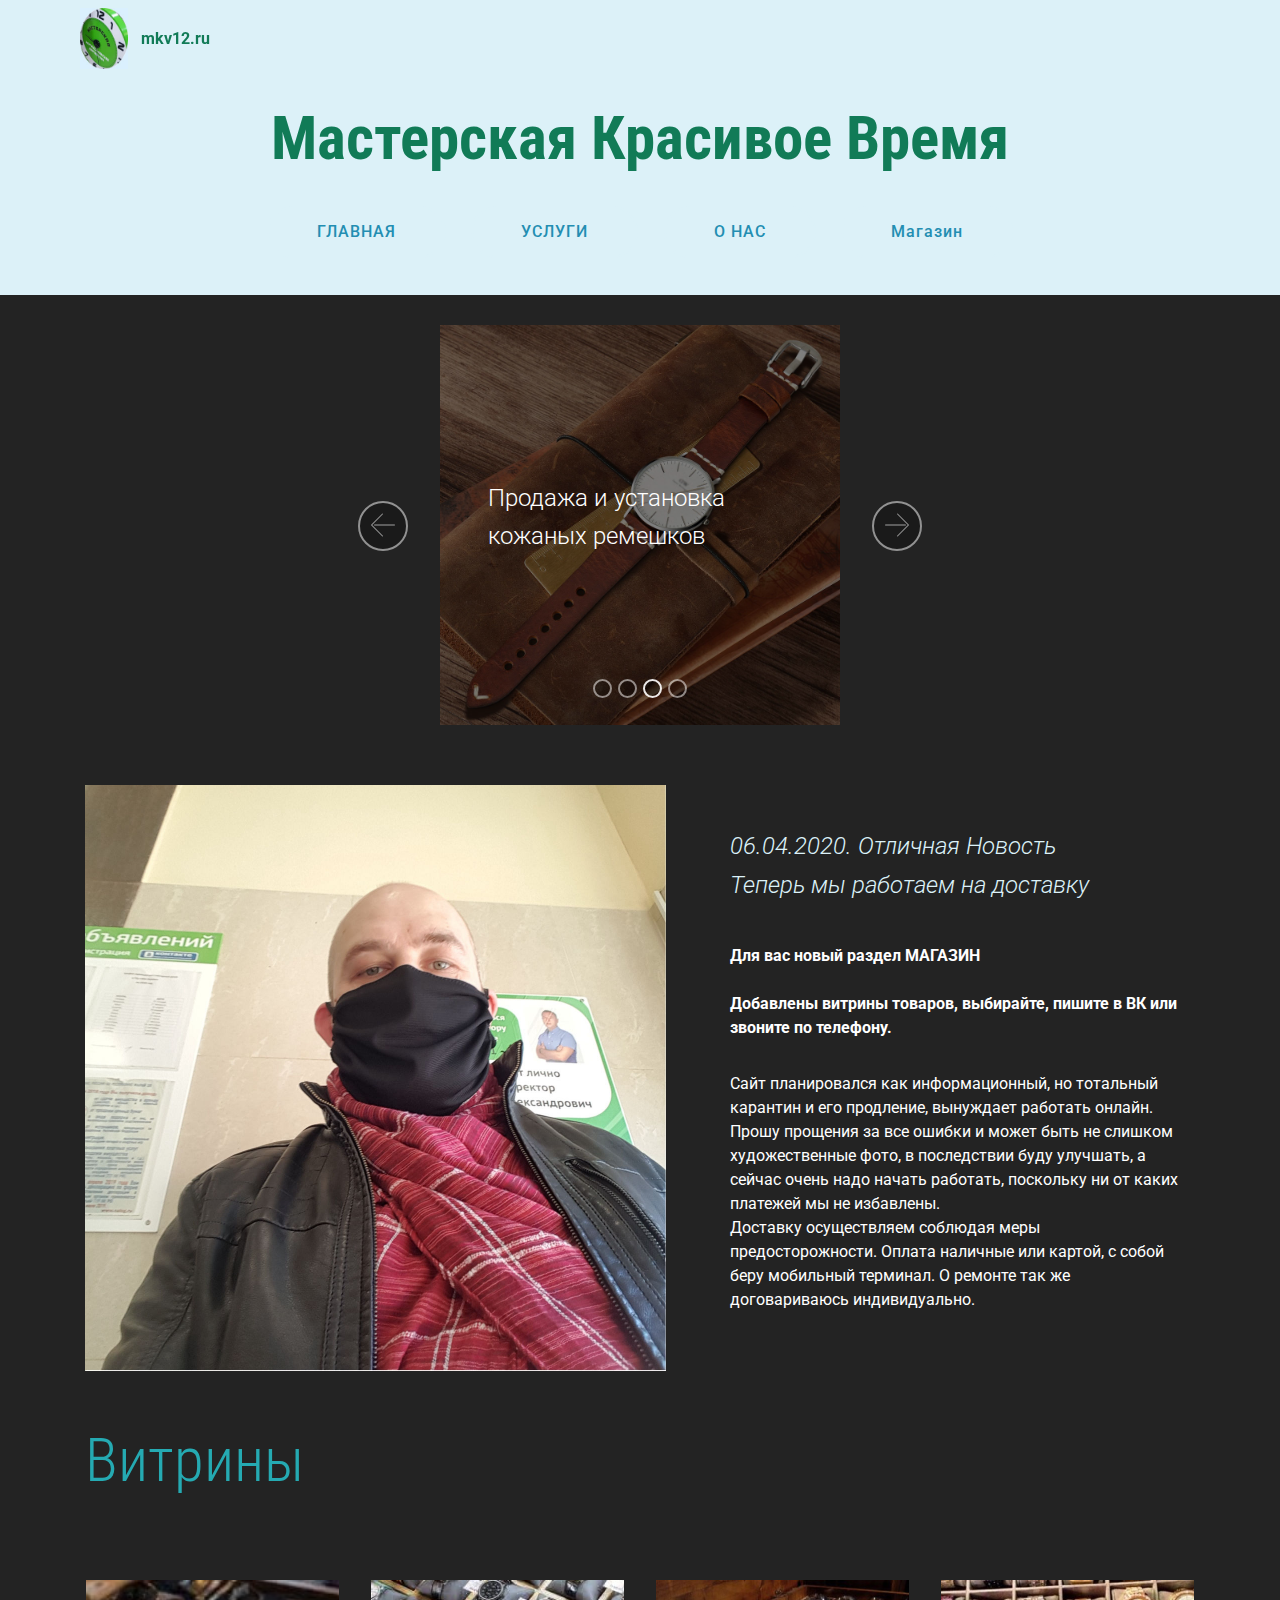
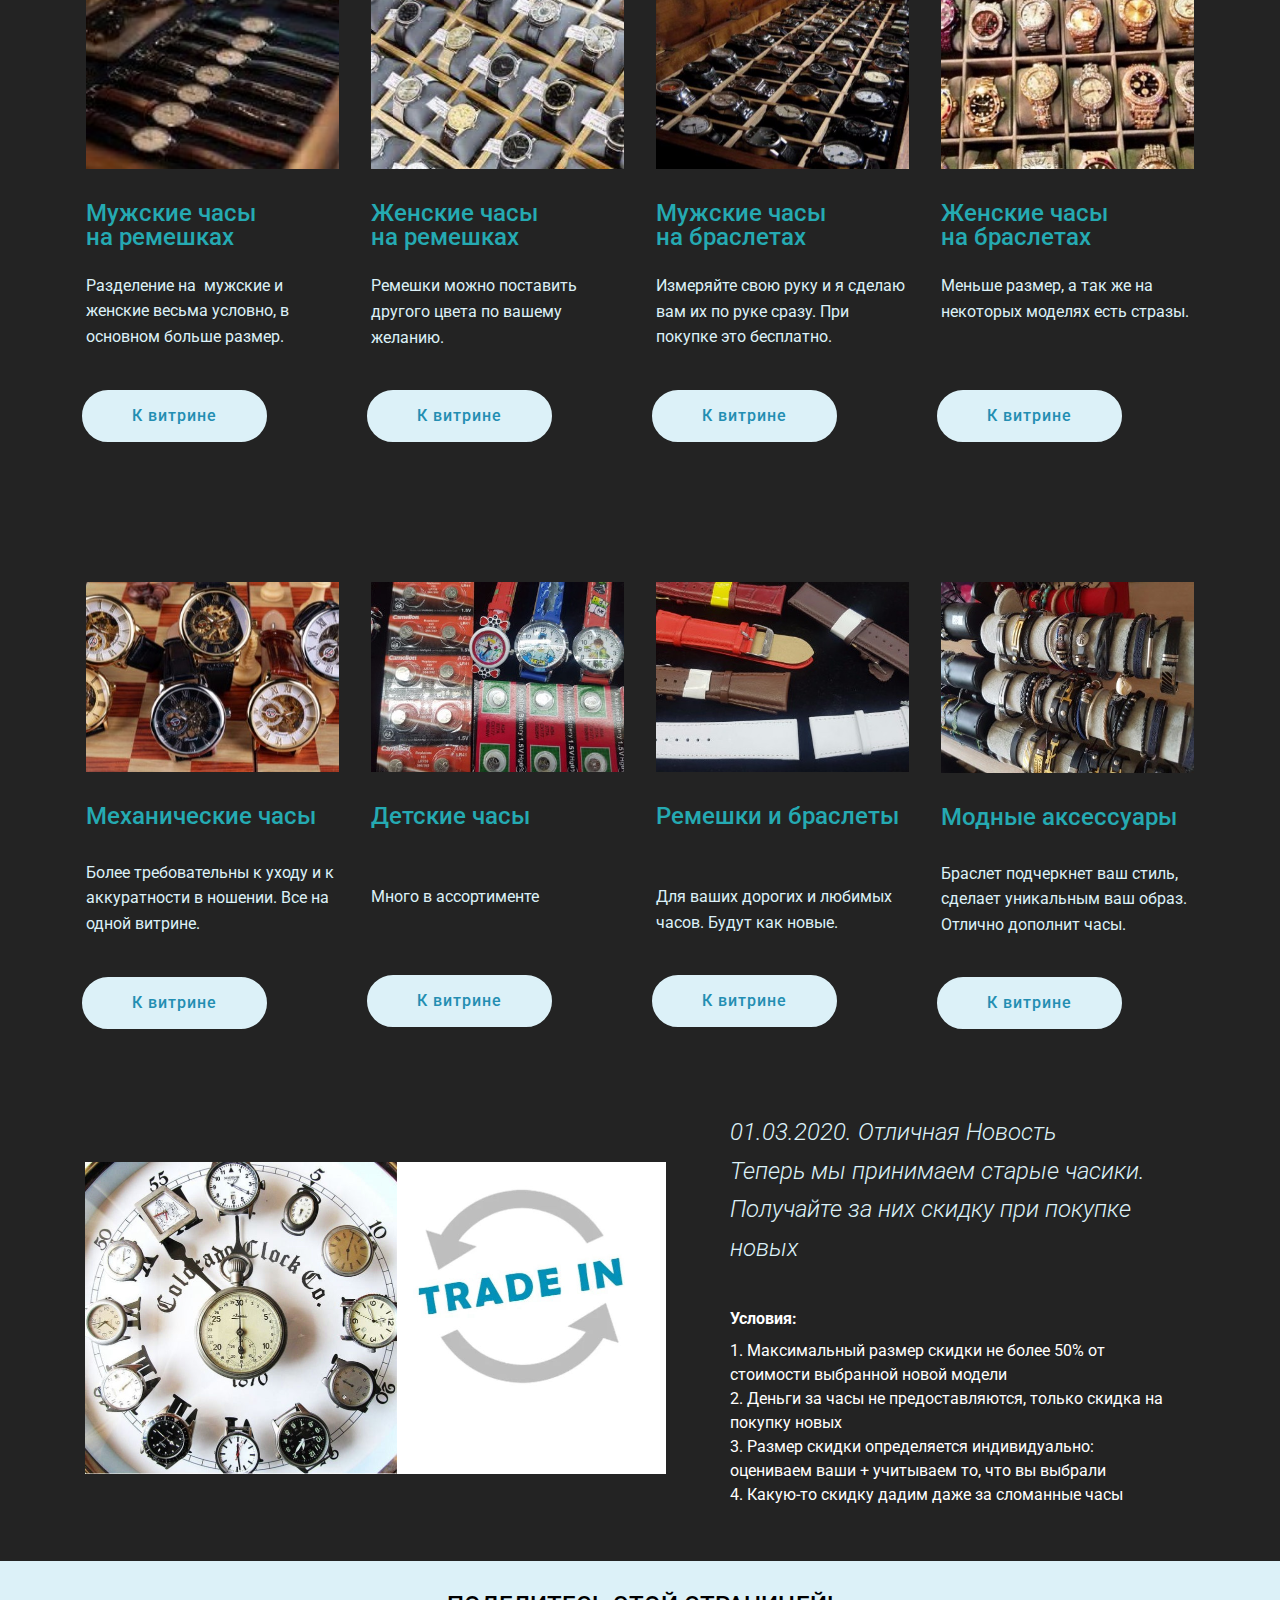
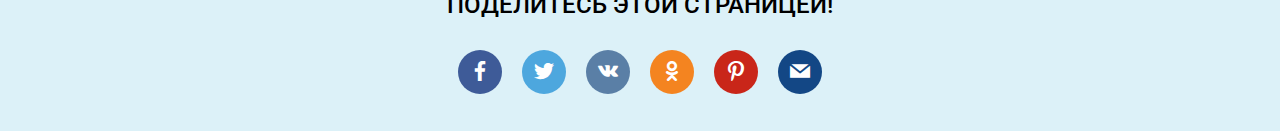
==== index.html @ af6ec304 "create github pages" ====
<!DOCTYPE html>
<html  >
<head>
  <!-- Site made with Mobirise Website Builder v4.12.1, https://mobirise.com -->
  <meta charset="UTF-8">
  <meta http-equiv="X-UA-Compatible" content="IE=edge">
  <meta name="generator" content="Mobirise v4.12.1, mobirise.com">
  <meta name="viewport" content="width=device-width, initial-scale=1, minimum-scale=1">
  <link rel="shortcut icon" href="assets/images/1-128x162.png" type="image/x-icon">
  <meta name="description" content="Ремонт, продажа, обмен часов в Йошкар-Оле">
  
  <title>Мастерская Красивое Время</title>
  <link rel="stylesheet" href="assets/web/assets/mobirise-icons/mobirise-icons.css">
  <link rel="stylesheet" href="assets/bootstrap/css/bootstrap.min.css">
  <link rel="stylesheet" href="assets/bootstrap/css/bootstrap-grid.min.css">
  <link rel="stylesheet" href="assets/bootstrap/css/bootstrap-reboot.min.css">
  <link rel="stylesheet" href="assets/tether/tether.min.css">
  <link rel="stylesheet" href="assets/dropdown/css/style.css">
  <link rel="stylesheet" href="assets/socicon/css/styles.css">
  <link rel="stylesheet" href="assets/theme/css/style.css">
  <link rel="preload" as="style" href="assets/mobirise/css/mbr-additional.css"><link rel="stylesheet" href="assets/mobirise/css/mbr-additional.css" type="text/css">
  
  
  
</head>
<body>

<!-- Analytics -->
<!--Библиотека jQuery-->
<script src="https://code.jquery.com/jquery-1.11.3.min.js"></script>

<!--Готовый скрипт корзины-->
<script defer src="https://lk.easynetshop.ru/frontend/v5/ens-912e2c1c.js"></script>

<!--Стили элементов для корзины-->
<link href="https://lk.easynetshop.ru/frontend/v5/ens-912e2c1c.css" rel="stylesheet">
<!-- /Analytics -->


  <section class="menu cid-rRTQxk0lKZ" once="menu" id="menu2-1m">

    

    <nav class="navbar navbar-expand beta-menu navbar-dropdown align-items-center navbar-fixed-top navbar-toggleable-sm bg-color transparent">
        <button class="navbar-toggler navbar-toggler-right" type="button" data-toggle="collapse" data-target="#navbarSupportedContent" aria-controls="navbarSupportedContent" aria-expanded="false" aria-label="Toggle navigation">
            <div class="hamburger">
                <span></span>
                <span></span>
                <span></span>
                <span></span>
            </div>
        </button>
        <div class="menu-logo">
            <div class="navbar-brand">
                <span class="navbar-logo">
                    <a href="index.html">
                        <img src="assets/images/122x154.jpg" alt="Мастерская Красивое Время" title="ремонт часов в йошкар-оле. Купить продать обменять часы в йошкар-оле" style="height: 3.8rem;">
                    </a>
                </span>
                <span class="navbar-caption-wrap"><a class="navbar-caption text-secondary display-4" href="index.html">mkv12.ru<br></a></span>
            </div>
        </div>
        <div class="collapse navbar-collapse" id="navbarSupportedContent">
            
            
        </div>
    </nav>
</section>

<section class="engine"><a href="https://mobirise.info/n">free simple site templates</a></section><section class="header1 cid-rR72ZKuDvw" id="header16-3">

    

    

    <div class="container">
        <div class="row justify-content-md-center">
            <div class="col-md-10 align-center">
                <h1 class="mbr-section-title mbr-bold pb-3 mbr-fonts-style display-1"><br>Мастерская Красивое Время</h1>
                
                
                <div class="mbr-section-btn"><a class="btn btn-md btn-success display-4" href="index.html">ГЛАВНАЯ</a> <a class="btn btn-md btn-primary display-4" href="page1.html">УСЛУГИ</a> <a class="btn btn-md btn-primary display-4" href="page2.html">О НАС</a> <a class="btn btn-md btn-primary display-4" href="page3.html">Магазин</a></div>
            </div>
        </div>
    </div>

</section>

<section class="carousel slide cid-rRd2YPLikP" data-interval="false" id="slider2-j">

    
    <div class="container content-slider">
        <div class="content-slider-wrap">
            <div><div class="mbr-slider slide carousel" data-keyboard="false" data-ride="carousel" data-interval="3000" data-pause="true"><ol class="carousel-indicators"><li data-app-prevent-settings="" data-target="#slider2-j" data-slide-to="0"></li><li data-app-prevent-settings="" data-target="#slider2-j" data-slide-to="1"></li><li data-app-prevent-settings="" data-target="#slider2-j" class=" active" data-slide-to="2"></li><li data-app-prevent-settings="" data-target="#slider2-j" data-slide-to="3"></li></ol><div class="carousel-inner" role="listbox"><div class="carousel-item slider-fullscreen-image" data-bg-video-slide="false" style="background-image: url(assets/images/1000x1000.jpg);"><div class="container container-slide"><div class="image_wrapper"><div class="mbr-overlay" style="background-color: rgb(0, 0, 0);"></div><img src="assets/images/1000x1000.jpg" alt="" title=""><div class="carousel-caption justify-content-center"><div class="col-10 align-center"><p class="lead mbr-text mbr-fonts-style display-5">Ремонт механических и кварцевых часов</p></div></div></div></div></div><div class="carousel-item slider-fullscreen-image" data-bg-video-slide="false" style="background-image: url(assets/images/fashion-men-crystal-stainless-steel-analog-quartz-wrist-watch-bracelet-mens-watches-top-brand-luxury-automatic-1000x1000.jpg);"><div class="container container-slide"><div class="image_wrapper"><div class="mbr-overlay"></div><img src="assets/images/fashion-men-crystal-stainless-steel-analog-quartz-wrist-watch-bracelet-mens-watches-top-brand-luxury-automatic-1000x1000.jpg" alt="" title=""><div class="carousel-caption justify-content-center"><div class="col-10 align-center"><p class="lead mbr-text mbr-fonts-style display-5">Продажа, установка и уменьшение браслетов</p></div></div></div></div></div><div class="carousel-item slider-fullscreen-image active" data-bg-video-slide="false" style="background-image: url(assets/images/maikes-1000x1000.jpg);"><div class="container container-slide"><div class="image_wrapper"><div class="mbr-overlay"></div><img src="assets/images/maikes-1000x1000.jpg" alt="" title=""><div class="carousel-caption justify-content-center"><div class="col-10 align-center"><p class="lead mbr-text mbr-fonts-style display-5">Продажа и установка кожаных ремешков</p></div></div></div></div></div><div class="carousel-item slider-fullscreen-image" data-bg-video-slide="false" style="background-image: url(assets/images/70673686-a97f119e58-500x500.jpg);"><div class="container container-slide"><div class="image_wrapper"><div class="mbr-overlay"></div><img src="assets/images/70673686-a97f119e58-500x500.jpg" alt="" title=""><div class="carousel-caption justify-content-center"><div class="col-10 align-center"><p class="lead mbr-text mbr-fonts-style display-5">Замена батареек в часах премиум класса</p></div></div></div></div></div></div><a data-app-prevent-settings="" class="carousel-control carousel-control-prev" role="button" data-slide="prev" href="#slider2-j"><span aria-hidden="true" class="mbri-left mbr-iconfont"></span><span class="sr-only">Previous</span></a><a data-app-prevent-settings="" class="carousel-control carousel-control-next" role="button" data-slide="next" href="#slider2-j"><span aria-hidden="true" class="mbri-right mbr-iconfont"></span><span class="sr-only">Next</span></a></div></div> 
        </div>
    </div>
</section>

<section class="testimonials2 cid-rVhnujUQAe" id="testimonials2-1p">

    

    

    <div class="container">
        <div class="media-container-row">
            <div class="mbr-figure pr-lg-5" style="width: 130%;">
              <img src="assets/images/-1162x1172.jpg" alt="" title="">
            </div>
            <div class="media-content px-3 align-self-center mbr-white py-2">
                    <p class="mbr-text testimonial-text mbr-fonts-style display-5">
                       06.04.2020. Отличная Новость<br>Теперь мы работаем на доставку</p>
                    <p class="mbr-author-name pt-4 mb-2 mbr-fonts-style display-7">Для вас новый раздел МАГАЗИН<br><br>Добавлены витрины товаров, выбирайте, пишите в ВК или звоните по телефону.&nbsp;<br><br></p>
                    <p class="mbr-author-desc mbr-fonts-style display-7">Сайт планировался как информационный, но тотальный карантин и его продление, вынуждает работать онлайн. Прошу прощения за все ошибки и может быть не слишком художественные фото, в последствии буду улучшать, а сейчас очень надо начать работать, поскольку ни от каких платежей мы не избавлены.<br>Доставку осуществляем соблюдая меры предосторожности. Оплата наличные или картой, с собой беру мобильный терминал. О ремонте так же договариваюсь индивидуально.</p>
            </div>
        </div>
    </div>
</section>

<section class="services1 cid-rVj9I98m86" id="services1-3c">
    <!---->
    
    <!---->
    <!--Overlay-->
    
    <!--Container-->
    <div class="container">
        <div class="row justify-content-center">
            <!--Titles-->
            <div class="title pb-5 col-12">
                <h2 class="align-left pb-3 mbr-fonts-style display-1">Витрины</h2>
                
            </div>
            <!--Card-1-->
            <div class="card col-12 col-md-6 p-3 col-lg-3">
                <div class="card-wrapper">
                    <div class="card-img">
                        <img src="assets/images/-236x157.jpeg" alt="Mobirise" title="">
                    </div>
                    <div class="card-box">
                        <h4 class="card-title mbr-fonts-style display-5">Мужские часы<br>на ремешках</h4>
                        <p class="mbr-text mbr-fonts-style display-7">
                            Разделение на &nbsp;мужские и женские весьма условно, в основном больше размер.</p>
                        <!--Btn-->
                        <div class="mbr-section-btn align-left"><a href="page4.html" class="btn btn-primary display-4">К витрине</a></div>
                    </div>
                </div>
            </div>
            <!--Card-2-->
            <div class="card col-12 col-md-6 p-3 col-lg-3">
                <div class="card-wrapper">
                    <div class="card-img">
                        <img src="assets/images/-390x260.jpeg" alt="Mobirise" title="">
                    </div>
                    <div class="card-box">
                        <h4 class="card-title mbr-fonts-style display-5">Женские часы<br>на ремешках</h4>
                        <p class="mbr-text mbr-fonts-style display-7">Ремешки можно поставить другого цвета по вашему желанию.</p>
                        <!--Btn-->
                        <div class="mbr-section-btn align-left"><a href="page5.html" class="btn btn-success display-4">К витрине</a></div>
                    </div>
                </div>
            </div>
            <!--Card-3-->
            <div class="card col-12 col-md-6 p-3 col-lg-3">
                <div class="card-wrapper">
                    <div class="card-img">
                        <img src="assets/images/-506x379.jpeg" alt="Mobirise" title="">
                    </div>
                    <div class="card-box">
                        <h4 class="card-title mbr-fonts-style display-5">Мужские часы
<div>на браслетах<br></div></h4>
                        <p class="mbr-text mbr-fonts-style display-7">Измеряйте свою руку и я сделаю вам их по руке сразу. При покупке это бесплатно.</p>
                        <!--Btn-->
                        <div class="mbr-section-btn align-left"><a href="page8.html" class="btn btn-primary display-4">К витрине</a></div>
                    </div>
                </div>
            </div>
            <!--Card-4-->
            <div class="card col-12 col-md-6 p-3 col-lg-3 last-child">
                <div class="card-wrapper">
                    <div class="card-img">
                        <img src="assets/images/-506x508.jpeg" alt="Mobirise" title="">
                    </div>
                    <div class="card-box">
                        <h4 class="card-title mbr-fonts-style display-5">Женские часы
<div>на браслетах<br></div></h4>
                        <p class="mbr-text mbr-fonts-style display-7">Меньше размер, а так же на некоторых  моделях есть стразы.<br><br></p>
                        <!--Btn-->
                        <div class="mbr-section-btn align-left"><a href="page9.html" class="btn btn-primary display-4">К витрине</a></div>
                    </div>
                </div>
            </div>
        </div>
    </div>
</section>

<section class="services1 cid-rVj9J5UfPB" id="services1-3d">
    <!---->
    
    <!---->
    <!--Overlay-->
    
    <!--Container-->
    <div class="container">
        <div class="row justify-content-center">
            <!--Titles-->
            <div class="title pb-5 col-12">
                
                
            </div>
            <!--Card-1-->
            <div class="card col-12 col-md-6 p-3 col-lg-3">
                <div class="card-wrapper">
                    <div class="card-img">
                        <img src="assets/images/-506x337.jpeg" alt="Mobirise" title="">
                    </div>
                    <div class="card-box">
                        <h4 class="card-title mbr-fonts-style display-5">Механические часы</h4>
                        <p class="mbr-text mbr-fonts-style display-7">
                            Более требовательны к уходу и к аккуратности в ношении. Все на одной витрине.</p>
                        <!--Btn-->
                        <div class="mbr-section-btn align-left"><a href="page6.html" class="btn btn-primary display-4">К витрине</a></div>
                    </div>
                </div>
            </div>
            <!--Card-2-->
            <div class="card col-12 col-md-6 p-3 col-lg-3">
                <div class="card-wrapper">
                    <div class="card-img">
                        <img src="assets/images/20200226-124455-506x380.jpeg" alt="Mobirise" title="">
                    </div>
                    <div class="card-box">
                        <h4 class="card-title mbr-fonts-style display-5">Детские часы<br><br></h4>
                        <p class="mbr-text mbr-fonts-style display-7">Много в ассортименте<br><br></p>
                        <!--Btn-->
                        <div class="mbr-section-btn align-left"><a href="page10.html" class="btn btn-success display-4">К витрине</a></div>
                    </div>
                </div>
            </div>
            <!--Card-3-->
            <div class="card col-12 col-md-6 p-3 col-lg-3">
                <div class="card-wrapper">
                    <div class="card-img">
                        <img src="assets/images/20200226-133818-506x380.jpeg" alt="Mobirise" title="">
                    </div>
                    <div class="card-box">
                        <h4 class="card-title mbr-fonts-style display-5">Ремешки и браслеты<br><br></h4>
                        <p class="mbr-text mbr-fonts-style display-7">Для ваших дорогих и любимых часов. Будут как новые.</p>
                        <!--Btn-->
                        <div class="mbr-section-btn align-left"><a href="page1.html" class="btn btn-primary display-4">К витрине</a></div>
                    </div>
                </div>
            </div>
            <!--Card-4-->
            <div class="card col-12 col-md-6 p-3 col-lg-3 last-child">
                <div class="card-wrapper">
                    <div class="card-img">
                        <img src="assets/images/-506x380.jpeg" alt="Mobirise" title="">
                    </div>
                    <div class="card-box">
                        <h4 class="card-title mbr-fonts-style display-5">Модные аксессуары<br></h4>
                        <p class="mbr-text mbr-fonts-style display-7">Браслет подчеркнет ваш стиль, сделает уникальным ваш образ. Отлично дополнит часы.</p>
                        <!--Btn-->
                        <div class="mbr-section-btn align-left"><a href="page7.html" class="btn btn-primary display-4">К витрине</a></div>
                    </div>
                </div>
            </div>
        </div>
    </div>
</section>

<section class="testimonials2 cid-rRAFLUtjiJ" id="testimonials2-v">

    

    

    <div class="container">
        <div class="media-container-row">
            <div class="mbr-figure pr-lg-5" style="width: 130%;">
              <img src="assets/images/1162x623.jpg" alt="" title="">
            </div>
            <div class="media-content px-3 align-self-center mbr-white py-2">
                    <p class="mbr-text testimonial-text mbr-fonts-style display-5">
                       01.03.2020. Отличная Новость<br>Теперь мы принимаем старые часики. Получайте за них скидку при покупке новых</p>
                    <p class="mbr-author-name pt-4 mb-2 mbr-fonts-style display-7">Условия:</p>
                    <p class="mbr-author-desc mbr-fonts-style display-7">1. Максимальный размер скидки не более 50% от стоимости выбранной новой модели<br>2. Деньги за часы не предоставляются, только скидка на покупку новых<br>3. Размер скидки определяется индивидуально: оцениваем ваши + учитываем то, что вы выбрали<br>4. Какую-то скидку дадим даже за сломанные часы</p>
            </div>
        </div>
    </div>
</section>

<section class="cid-rRBxaM3utQ" id="social-buttons3-15">
    
    

    

    <div class="container">
        <div class="media-container-row">
            <div class="col-md-8 align-center">
                <h2 class="pb-3 mbr-section-title mbr-fonts-style display-5">
                    ПОДЕЛИТЕСЬ ЭТОЙ СТРАНИЦЕЙ!</h2>
                <div>
                    <div class="mbr-social-likes">
                        <span class="btn btn-social socicon-bg-facebook facebook mx-2" title="Поделиться в Facebook">
                            <i class="socicon socicon-facebook"></i>
                        </span>
                        <span class="btn btn-social twitter socicon-bg-twitter mx-2" title="Поделиться в Twitter">
                            <i class="socicon socicon-twitter"></i>
                        </span>
                        <span class="btn btn-social vkontakte socicon-bg-vkontakte mx-2" title="Поделиться в VK">
                            <i class="socicon socicon-vkontakte"></i>
                        </span>
                        <span class="btn btn-social odnoklassniki socicon-bg-odnoklassniki mx-2" title="Поделиться в OK">
                            <i class="socicon socicon-odnoklassniki"></i>
                        </span>
                        <span class="btn btn-social pinterest socicon-bg-pinterest mx-2" title="Поделиться в Pinterest">
                            <i class="socicon socicon-pinterest"></i>
                        </span>
                        <span class="btn btn-social mailru socicon-bg-mail mx-2" title="Поделиться в Mail.ru">
                            <i class="socicon socicon-mail"></i>
                        </span>
                    </div>
                </div>
            </div>
        </div>
    </div>
</section>


  <script src="assets/web/assets/jquery/jquery.min.js"></script>
  <script src="assets/popper/popper.min.js"></script>
  <script src="assets/bootstrap/js/bootstrap.min.js"></script>
  <script src="assets/bootstrapcarouselswipe/bootstrap-carousel-swipe.js"></script>
  <script src="assets/smoothscroll/smooth-scroll.js"></script>
  <script src="assets/ytplayer/jquery.mb.ytplayer.min.js"></script>
  <script src="assets/tether/tether.min.js"></script>
  <script src="assets/touchswipe/jquery.touch-swipe.min.js"></script>
  <script src="assets/dropdown/js/nav-dropdown.js"></script>
  <script src="assets/dropdown/js/navbar-dropdown.js"></script>
  <script src="assets/sociallikes/social-likes.js"></script>
  <script src="assets/vimeoplayer/jquery.mb.vimeo_player.js"></script>
  <script src="assets/theme/js/script.js"></script>
  <script src="assets/slidervideo/script.js"></script>
  
  
</body>
</html>
---- assets/web/assets/mobirise-icons/mobirise-icons.css ----
@font-face {
  font-family: 'MobiriseIcons';
  src:  url('mobirise-icons.eot?spat4u');
  src:  url('mobirise-icons.eot?spat4u#iefix') format('embedded-opentype'),
    url('mobirise-icons.ttf?spat4u') format('truetype'),
    url('mobirise-icons.woff?spat4u') format('woff'),
    url('mobirise-icons.svg?spat4u#MobiriseIcons') format('svg');
  font-weight: normal;
  font-style: normal;
  font-display: swap;
}

[class^="mbri-"], [class*=" mbri-"] {
  /* use !important to prevent issues with browser extensions that change fonts */
  font-family: MobiriseIcons !important;
  speak: none;
  font-style: normal;
  font-weight: normal;
  font-variant: normal;
  text-transform: none;
  line-height: 1;

  /* Better Font Rendering =========== */
  -webkit-font-smoothing: antialiased;
  -moz-osx-font-smoothing: grayscale;
}

.mbri-add-submenu:before {
  content: "\e900";
}
.mbri-alert:before {
  content: "\e901";
}
.mbri-align-center:before {
  content: "\e902";
}
.mbri-align-justify:before {
  content: "\e903";
}
.mbri-align-left:before {
  content: "\e904";
}
.mbri-align-right:before {
  content: "\e905";
}
.mbri-android:before {
  content: "\e906";
}
.mbri-apple:before {
  content: "\e907";
}
.mbri-arrow-down:before {
  content: "\e908";
}
.mbri-arrow-next:before {
  content: "\e909";
}
.mbri-arrow-prev:before {
  content: "\e90a";
}
.mbri-arrow-up:before {
  content: "\e90b";
}
.mbri-bold:before {
  content: "\e90c";
}
.mbri-bookmark:before {
  content: "\e90d";
}
.mbri-bootstrap:before {
  content: "\e90e";
}
.mbri-briefcase:before {
  content: "\e90f";
}
.mbri-browse:before {
  content: "\e910";
}
.mbri-bulleted-list:before {
  content: "\e911";
}
.mbri-calendar:before {
  content: "\e912";
}
.mbri-camera:before {
  content: "\e913";
}
.mbri-cart-add:before {
  content: "\e914";
}
.mbri-cart-full:before {
  content: "\e915";
}
.mbri-cash:before {
  content: "\e916";
}
.mbri-change-style:before {
  content: "\e917";
}
.mbri-chat:before {
  content: "\e918";
}
.mbri-clock:before {
  content: "\e919";
}
.mbri-close:before {
  content: "\e91a";
}
.mbri-cloud:before {
  content: "\e91b";
}
.mbri-code:before {
  content: "\e91c";
}
.mbri-contact-form:before {
  content: "\e91d";
}
.mbri-credit-card:before {
  content: "\e91e";
}
.mbri-cursor-click:before {
  content: "\e91f";
}
.mbri-cust-feedback:before {
  content: "\e920";
}
.mbri-database:before {
  content: "\e921";
}
.mbri-delivery:before {
  content: "\e922";
}
.mbri-desktop:before {
  content: "\e923";
}
.mbri-devices:before {
  content: "\e924";
}
.mbri-down:before {
  content: "\e925";
}
.mbri-download:before {
  content: "\e989";
}
.mbri-drag-n-drop:before {
  content: "\e927";
}
.mbri-drag-n-drop2:before {
  content: "\e928";
}
.mbri-edit:before {
  content: "\e929";
}
.mbri-edit2:before {
  content: "\e92a";
}
.mbri-error:before {
  content: "\e92b";
}
.mbri-extension:before {
  content: "\e92c";
}
.mbri-features:before {
  content: "\e92d";
}
.mbri-file:before {
  content: "\e92e";
}
.mbri-flag:before {
  content: "\e92f";
}
.mbri-folder:before {
  content: "\e930";
}
.mbri-gift:before {
  content: "\e931";
}
.mbri-github:before {
  content: "\e932";
}
.mbri-globe:before {
  content: "\e933";
}
.mbri-globe-2:before {
  content: "\e934";
}
.mbri-growing-chart:before {
  content: "\e935";
}
.mbri-hearth:before {
  content: "\e936";
}
.mbri-help:before {
  content: "\e937";
}
.mbri-home:before {
  content: "\e938";
}
.mbri-hot-cup:before {
  content: "\e939";
}
.mbri-idea:before {
  content: "\e93a";
}
.mbri-image-gallery:before {
  content: "\e93b";
}
.mbri-image-slider:before {
  content: "\e93c";
}
.mbri-info:before {
  content: "\e93d";
}
.mbri-italic:before {
  content: "\e93e";
}
.mbri-key:before {
  content: "\e93f";
}
.mbri-laptop:before {
  content: "\e940";
}
.mbri-layers:before {
  content: "\e941";
}
.mbri-left-right:before {
  content: "\e942";
}
.mbri-left:before {
  content: "\e943";
}
.mbri-letter:before {
  content: "\e944";
}
.mbri-like:before {
  content: "\e945";
}
.mbri-link:before {
  content: "\e946";
}
.mbri-lock:before {
  content: "\e947";
}
.mbri-login:before {
  content: "\e948";
}
.mbri-logout:before {
  content: "\e949";
}
.mbri-magic-stick:before {
  content: "\e94a";
}
.mbri-map-pin:before {
  content: "\e94b";
}
.mbri-menu:before {
  content: "\e94c";
}
.mbri-mobile:before {
  content: "\e94d";
}
.mbri-mobile2:before {
  content: "\e94e";
}
.mbri-mobirise:before {
  content: "\e94f";
}
.mbri-more-horizontal:before {
  content: "\e950";
}
.mbri-more-vertical:before {
  content: "\e951";
}
.mbri-music:before {
  content: "\e952";
}
.mbri-new-file:before {
  content: "\e953";
}
.mbri-numbered-list:before {
  content: "\e954";
}
.mbri-opened-folder:before {
  content: "\e955";
}
.mbri-pages:before {
  content: "\e956";
}
.mbri-paper-plane:before {
  content: "\e957";
}
.mbri-paperclip:before {
  content: "\e958";
}
.mbri-photo:before {
  content: "\e959";
}
.mbri-photos:before {
  content: "\e95a";
}
.mbri-pin:before {
  content: "\e95b";
}
.mbri-play:before {
  content: "\e95c";
}
.mbri-plus:before {
  content: "\e95d";
}
.mbri-preview:before {
  content: "\e95e";
}
.mbri-print:before {
  content: "\e95f";
}
.mbri-protect:before {
  content: "\e960";
}
.mbri-question:before {
  content: "\e961";
}
.mbri-quote-left:before {
  content: "\e962";
}
.mbri-quote-right:before {
  content: "\e963";
}
.mbri-refresh:before {
  content: "\e964";
}
.mbri-responsive:before {
  content: "\e965";
}
.mbri-right:before {
  content: "\e966";
}
.mbri-rocket:before {
  content: "\e967";
}
.mbri-sad-face:before {
  content: "\e968";
}
.mbri-sale:before {
  content: "\e969";
}
.mbri-save:before {
  content: "\e96a";
}
.mbri-search:before {
  content: "\e96b";
}
.mbri-setting:before {
  content: "\e96c";
}
.mbri-setting2:before {
  content: "\e96d";
}
.mbri-setting3:before {
  content: "\e96e";
}
.mbri-share:before {
  content: "\e96f";
}
.mbri-shopping-bag:before {
  content: "\e970";
}
.mbri-shopping-basket:before {
  content: "\e971";
}
.mbri-shopping-cart:before {
  content: "\e972";
}
.mbri-sites:before {
  content: "\e973";
}
.mbri-smile-face:before {
  content: "\e974";
}
.mbri-speed:before {
  content: "\e975";
}
.mbri-star:before {
  content: "\e976";
}
.mbri-success:before {
  content: "\e977";
}
.mbri-sun:before {
  content: "\e978";
}
.mbri-sun2:before {
  content: "\e979";
}
.mbri-tablet:before {
  content: "\e97a";
}
.mbri-tablet-vertical:before {
  content: "\e97b";
}
.mbri-target:before {
  content: "\e97c";
}
.mbri-timer:before {
  content: "\e97d";
}
.mbri-to-ftp:before {
  content: "\e97e";
}
.mbri-to-local-drive:before {
  content: "\e97f";
}
.mbri-touch-swipe:before {
  content: "\e980";
}
.mbri-touch:before {
  content: "\e981";
}
.mbri-trash:before {
  content: "\e982";
}
.mbri-underline:before {
  content: "\e983";
}
.mbri-unlink:before {
  content: "\e984";
}
.mbri-unlock:before {
  content: "\e985";
}
.mbri-up-down:before {
  content: "\e986";
}
.mbri-up:before {
  content: "\e987";
}
.mbri-update:before {
  content: "\e988";
}
.mbri-upload:before {
 content: "\e926"; 
}
.mbri-user:before {
  content: "\e98a";
}
.mbri-user2:before {
  content: "\e98b";
}
.mbri-users:before {
  content: "\e98c";
}
.mbri-video:before {
  content: "\e98d";
}
.mbri-video-play:before {
  content: "\e98e";
}
.mbri-watch:before {
  content: "\e98f";
}
.mbri-website-theme:before {
  content: "\e990";
}
.mbri-wifi:before {
  content: "\e991";
}
.mbri-windows:before {
  content: "\e992";
}
.mbri-zoom-out:before {
  content: "\e993";
}
.mbri-redo:before {
  content: "\e994";
}
.mbri-undo:before {
  content: "\e995";
}
---- assets/dropdown/css/style.css ----
.navbar-dropdown {
  left: 0;
  padding: 0;
  position: absolute;
  right: 0;
  top: 0;
  transition: all 0.45s ease;
  z-index: 1030;
  background: #282828; }
  .navbar-dropdown .navbar-logo {
    margin-right: 0.8rem;
    transition: margin 0.3s ease-in-out;
    vertical-align: middle; }
    .navbar-dropdown .navbar-logo img {
      height: 3.125rem;
      transition: all 0.3s ease-in-out; }
    .navbar-dropdown .navbar-logo.mbr-iconfont {
      font-size: 3.125rem;
      line-height: 3.125rem; }
  .navbar-dropdown .navbar-caption {
    font-weight: 700;
    white-space: normal;
    vertical-align: -4px;
    line-height: 3.125rem !important; }
    .navbar-dropdown .navbar-caption, .navbar-dropdown .navbar-caption:hover {
      color: inherit;
      text-decoration: none; }
  .navbar-dropdown .mbr-iconfont + .navbar-caption {
    vertical-align: -1px; }
  .navbar-dropdown.navbar-fixed-top {
    position: fixed; }
  .navbar-dropdown .navbar-brand span {
    vertical-align: -4px; }
  .navbar-dropdown.bg-color.transparent {
    background: none; }
  .navbar-dropdown.navbar-short .navbar-brand {
    padding: 0.625rem 0; }
    .navbar-dropdown.navbar-short .navbar-brand span {
      vertical-align: -1px; }
  .navbar-dropdown.navbar-short .navbar-caption {
    line-height: 2.375rem !important;
    vertical-align: -2px; }
  .navbar-dropdown.navbar-short .navbar-logo {
    margin-right: 0.5rem; }
    .navbar-dropdown.navbar-short .navbar-logo img {
      height: 2.375rem; }
    .navbar-dropdown.navbar-short .navbar-logo.mbr-iconfont {
      font-size: 2.375rem;
      line-height: 2.375rem; }
  .navbar-dropdown.navbar-short .mbr-table-cell {
    height: 3.625rem; }
  .navbar-dropdown .navbar-close {
    left: 0.6875rem;
    position: fixed;
    top: 0.75rem;
    z-index: 1000; }
  .navbar-dropdown .hamburger-icon {
    content: "";
    display: inline-block;
    vertical-align: middle;
    width: 16px;
    -webkit-box-shadow: 0 -6px 0 1px #282828,0 0 0 1px #282828,0 6px 0 1px #282828;
    -moz-box-shadow: 0 -6px 0 1px #282828,0 0 0 1px #282828,0 6px 0 1px #282828;
    box-shadow: 0 -6px 0 1px #282828,0 0 0 1px #282828,0 6px 0 1px #282828; }

.dropdown-menu .dropdown-toggle[data-toggle="dropdown-submenu"]::after {
  border-bottom: 0.35em solid transparent;
  border-left: 0.35em solid;
  border-right: 0;
  border-top: 0.35em solid transparent;
  margin-left: 0.3rem; }

.dropdown-menu .dropdown-item:focus {
  outline: 0; }

.nav-dropdown {
  font-size: 0.75rem;
  font-weight: 500;
  height: auto !important; }
  .nav-dropdown .nav-btn {
    padding-left: 1rem; }
  .nav-dropdown .link {
    margin: .667em 1.667em;
    font-weight: 500;
    padding: 0;
    transition: color .2s ease-in-out; }
    .nav-dropdown .link.dropdown-toggle {
      margin-right: 2.583em; }
      .nav-dropdown .link.dropdown-toggle::after {
        margin-left: .25rem;
        border-top: 0.35em solid;
        border-right: 0.35em solid transparent;
        border-left: 0.35em solid transparent;
        border-bottom: 0; }
      .nav-dropdown .link.dropdown-toggle[aria-expanded="true"] {
        margin: 0;
        padding: 0.667em 3.263em  0.667em 1.667em; }
  .nav-dropdown .link::after,
  .nav-dropdown .dropdown-item::after {
    color: inherit; }
  .nav-dropdown .btn {
    font-size: 0.75rem;
    font-weight: 700;
    letter-spacing: 0;
    margin-bottom: 0;
    padding-left: 1.25rem;
    padding-right: 1.25rem; }
  .nav-dropdown .dropdown-menu {
    border-radius: 0;
    border: 0;
    left: 0;
    margin: 0;
    padding-bottom: 1.25rem;
    padding-top: 1.25rem;
    position: relative; }
  .nav-dropdown .dropdown-submenu {
    margin-left: 0.125rem;
    top: 0; }
  .nav-dropdown .dropdown-item {
    font-weight: 500;
    line-height: 2;
    padding: 0.3846em 4.615em 0.3846em 1.5385em;
    position: relative;
    transition: color .2s ease-in-out, background-color .2s ease-in-out; }
    .nav-dropdown .dropdown-item::after {
      margin-top: -0.3077em;
      position: absolute;
      right: 1.1538em;
      top: 50%; }
    .nav-dropdown .dropdown-item:focus, .nav-dropdown .dropdown-item:hover {
      background: none; }

@media (max-width: 767px) {
  .nav-dropdown.navbar-toggleable-sm {
    bottom: 0;
    display: none;
    left: 0;
    overflow-x: hidden;
    position: fixed;
    top: 0;
    transform: translateX(-100%);
    -ms-transform: translateX(-100%);
    -webkit-transform: translateX(-100%);
    width: 18.75rem;
    z-index: 999; } }
.nav-dropdown.navbar-toggleable-xl {
  bottom: 0;
  display: none;
  left: 0;
  overflow-x: hidden;
  position: fixed;
  top: 0;
  transform: translateX(-100%);
  -ms-transform: translateX(-100%);
  -webkit-transform: translateX(-100%);
  width: 18.75rem;
  z-index: 999; }

.nav-dropdown-sm {
  display: block !important;
  overflow-x: hidden;
  overflow: auto;
  padding-top: 3.875rem; }
  .nav-dropdown-sm::after {
    content: "";
    display: block;
    height: 3rem;
    width: 100%; }
  .nav-dropdown-sm.collapse.in ~ .navbar-close {
    display: block !important; }
  .nav-dropdown-sm.collapsing, .nav-dropdown-sm.collapse.in {
    transform: translateX(0);
    -ms-transform: translateX(0);
    -webkit-transform: translateX(0);
    transition: all 0.25s ease-out;
    -webkit-transition: all 0.25s ease-out;
    background: #282828; }
  .nav-dropdown-sm.collapsing[aria-expanded="false"] {
    transform: translateX(-100%);
    -ms-transform: translateX(-100%);
    -webkit-transform: translateX(-100%); }
  .nav-dropdown-sm .nav-item {
    display: block;
    margin-left: 0 !important;
    padding-left: 0; }
  .nav-dropdown-sm .link,
  .nav-dropdown-sm .dropdown-item {
    border-top: 1px dotted rgba(255, 255, 255, 0.1);
    font-size: 0.8125rem;
    line-height: 1.6;
    margin: 0 !important;
    padding: 0.875rem 2.4rem 0.875rem 1.5625rem !important;
    position: relative;
    white-space: normal; }
    .nav-dropdown-sm .link:focus, .nav-dropdown-sm .link:hover,
    .nav-dropdown-sm .dropdown-item:focus,
    .nav-dropdown-sm .dropdown-item:hover {
      background: rgba(0, 0, 0, 0.2) !important;
      color: #c0a375; }
  .nav-dropdown-sm .nav-btn {
    position: relative;
    padding: 1.5625rem 1.5625rem 0 1.5625rem; }
    .nav-dropdown-sm .nav-btn::before {
      border-top: 1px dotted rgba(255, 255, 255, 0.1);
      content: "";
      left: 0;
      position: absolute;
      top: 0;
      width: 100%; }
    .nav-dropdown-sm .nav-btn + .nav-btn {
      padding-top: 0.625rem; }
      .nav-dropdown-sm .nav-btn + .nav-btn::before {
        display: none; }
  .nav-dropdown-sm .btn {
    padding: 0.625rem 0; }
  .nav-dropdown-sm .dropdown-toggle[data-toggle="dropdown-submenu"]::after {
    margin-left: .25rem;
    border-top: 0.35em solid;
    border-right: 0.35em solid transparent;
    border-left: 0.35em solid transparent;
    border-bottom: 0; }
  .nav-dropdown-sm .dropdown-toggle[data-toggle="dropdown-submenu"][aria-expanded="true"]::after {
    border-top: 0;
    border-right: 0.35em solid transparent;
    border-left: 0.35em solid transparent;
    border-bottom: 0.35em solid; }
  .nav-dropdown-sm .dropdown-menu {
    margin: 0;
    padding: 0;
    position: relative;
    top: 0;
    left: 0;
    width: 100%;
    border: 0;
    float: none;
    border-radius: 0;
    background: none; }
  .nav-dropdown-sm .dropdown-submenu {
    left: 100%;
    margin-left: 0.125rem;
    margin-top: -1.25rem;
    top: 0; }

.navbar-toggleable-sm .nav-dropdown .dropdown-menu {
  position: absolute; }

.navbar-toggleable-sm .nav-dropdown .dropdown-submenu {
  left: 100%;
  margin-left: 0.125rem;
  margin-top: -1.25rem;
  top: 0; }

.navbar-toggleable-sm.opened .nav-dropdown .dropdown-menu {
  position: relative; }

.navbar-toggleable-sm.opened .nav-dropdown .dropdown-submenu {
  left: 0;
  margin-left: 00rem;
  margin-top: 0rem;
  top: 0; }

.is-builder .nav-dropdown.collapsing {
  transition: none !important; }

/*# sourceMappingURL=style.css.map */
---- assets/socicon/css/styles.css ----
@charset "UTF-8";

@font-face {
  font-family: "socicon";
  src:url("../fonts/socicon.eot");
  src:url("../fonts/socicon.eot?#iefix") format("embedded-opentype"),
    url("../fonts/socicon.woff") format("woff"),
    url("../fonts/socicon.ttf") format("truetype"),
    url("../fonts/socicon.svg#socicon") format("svg");
  font-weight: normal;
  font-style: normal;
  font-display:swap;
}

[data-icon]:before {
  font-family: "socicon" !important;
  content: attr(data-icon);
  font-style: normal !important;
  font-weight: normal !important;
  font-variant: normal !important;
  text-transform: none !important;
  speak: none;
  line-height: 1;
  -webkit-font-smoothing: antialiased;
  -moz-osx-font-smoothing: grayscale;
}

[class^="socicon-"]:before,
[class*=" socicon-"]:before {
  font-family: "socicon" !important;
  font-style: normal !important;
  font-weight: normal !important;
  font-variant: normal !important;
  text-transform: none !important;
  speak: none;
  line-height: 1;
  -webkit-font-smoothing: antialiased;
  -moz-osx-font-smoothing: grayscale;
}

.socicon-modelmayhem:before {
  content: "\e000";
}
.socicon-mixcloud:before {
  content: "\e001";
}
.socicon-drupal:before {
  content: "\e002";
}
.socicon-swarm:before {
  content: "\e003";
}
.socicon-istock:before {
  content: "\e004";
}
.socicon-yammer:before {
  content: "\e005";
}
.socicon-ello:before {
  content: "\e006";
}
.socicon-stackoverflow:before {
  content: "\e007";
}
.socicon-persona:before {
  content: "\e008";
}
.socicon-triplej:before {
  content: "\e009";
}
.socicon-houzz:before {
  content: "\e00a";
}
.socicon-rss:before {
  content: "\e00b";
}
.socicon-paypal:before {
  content: "\e00c";
}
.socicon-odnoklassniki:before {
  content: "\e00d";
}
.socicon-airbnb:before {
  content: "\e00e";
}
.socicon-periscope:before {
  content: "\e00f";
}
.socicon-outlook:before {
  content: "\e010";
}
.socicon-coderwall:before {
  content: "\e011";
}
.socicon-tripadvisor:before {
  content: "\e012";
}
.socicon-appnet:before {
  content: "\e013";
}
.socicon-goodreads:before {
  content: "\e014";
}
.socicon-tripit:before {
  content: "\e015";
}
.socicon-lanyrd:before {
  content: "\e016";
}
.socicon-slideshare:before {
  content: "\e017";
}
.socicon-buffer:before {
  content: "\e018";
}
.socicon-disqus:before {
  content: "\e019";
}
.socicon-vkontakte:before {
  content: "\e01a";
}
.socicon-whatsapp:before {
  content: "\e01b";
}
.socicon-patreon:before {
  content: "\e01c";
}
.socicon-storehouse:before {
  content: "\e01d";
}
.socicon-pocket:before {
  content: "\e01e";
}
.socicon-mail:before {
  content: "\e01f";
}
.socicon-blogger:before {
  content: "\e020";
}
.socicon-technorati:before {
  content: "\e021";
}
.socicon-reddit:before {
  content: "\e022";
}
.socicon-dribbble:before {
  content: "\e023";
}
.socicon-stumbleupon:before {
  content: "\e024";
}
.socicon-digg:before {
  content: "\e025";
}
.socicon-envato:before {
  content: "\e026";
}
.socicon-behance:before {
  content: "\e027";
}
.socicon-delicious:before {
  content: "\e028";
}
.socicon-deviantart:before {
  content: "\e029";
}
.socicon-forrst:before {
  content: "\e02a";
}
.socicon-play:before {
  content: "\e02b";
}
.socicon-zerply:before {
  content: "\e02c";
}
.socicon-wikipedia:before {
  content: "\e02d";
}
.socicon-apple:before {
  content: "\e02e";
}
.socicon-flattr:before {
  content: "\e02f";
}
.socicon-github:before {
  content: "\e030";
}
.socicon-renren:before {
  content: "\e031";
}
.socicon-friendfeed:before {
  content: "\e032";
}
.socicon-newsvine:before {
  content: "\e033";
}
.socicon-identica:before {
  content: "\e034";
}
.socicon-bebo:before {
  content: "\e035";
}
.socicon-zynga:before {
  content: "\e036";
}
.socicon-steam:before {
  content: "\e037";
}
.socicon-xbox:before {
  content: "\e038";
}
.socicon-windows:before {
  content: "\e039";
}
.socicon-qq:before {
  content: "\e03a";
}
.socicon-douban:before {
  content: "\e03b";
}
.socicon-meetup:before {
  content: "\e03c";
}
.socicon-playstation:before {
  content: "\e03d";
}
.socicon-android:before {
  content: "\e03e";
}
.socicon-snapchat:before {
  content: "\e03f";
}
.socicon-twitter:before {
  content: "\e040";
}
.socicon-facebook:before {
  content: "\e041";
}
.socicon-googleplus:before {
  content: "\e042";
}
.socicon-pinterest:before {
  content: "\e043";
}
.socicon-foursquare:before {
  content: "\e044";
}
.socicon-yahoo:before {
  content: "\e045";
}
.socicon-skype:before {
  content: "\e046";
}
.socicon-yelp:before {
  content: "\e047";
}
.socicon-feedburner:before {
  content: "\e048";
}
.socicon-linkedin:before {
  content: "\e049";
}
.socicon-viadeo:before {
  content: "\e04a";
}
.socicon-xing:before {
  content: "\e04b";
}
.socicon-myspace:before {
  content: "\e04c";
}
.socicon-soundcloud:before {
  content: "\e04d";
}
.socicon-spotify:before {
  content: "\e04e";
}
.socicon-grooveshark:before {
  content: "\e04f";
}
.socicon-lastfm:before {
  content: "\e050";
}
.socicon-youtube:before {
  content: "\e051";
}
.socicon-vimeo:before {
  content: "\e052";
}
.socicon-dailymotion:before {
  content: "\e053";
}
.socicon-vine:before {
  content: "\e054";
}
.socicon-flickr:before {
  content: "\e055";
}
.socicon-500px:before {
  content: "\e056";
}
.socicon-wordpress:before {
  content: "\e058";
}
.socicon-tumblr:before {
  content: "\e059";
}
.socicon-twitch:before {
  content: "\e05a";
}
.socicon-8tracks:before {
  content: "\e05b";
}
.socicon-amazon:before {
  content: "\e05c";
}
.socicon-icq:before {
  content: "\e05d";
}
.socicon-smugmug:before {
  content: "\e05e";
}
.socicon-ravelry:before {
  content: "\e05f";
}
.socicon-weibo:before {
  content: "\e060";
}
.socicon-baidu:before {
  content: "\e061";
}
.socicon-angellist:before {
  content: "\e062";
}
.socicon-ebay:before {
  content: "\e063";
}
.socicon-imdb:before {
  content: "\e064";
}
.socicon-stayfriends:before {
  content: "\e065";
}
.socicon-residentadvisor:before {
  content: "\e066";
}
.socicon-google:before {
  content: "\e067";
}
.socicon-yandex:before {
  content: "\e068";
}
.socicon-sharethis:before {
  content: "\e069";
}
.socicon-bandcamp:before {
  content: "\e06a";
}
.socicon-itunes:before {
  content: "\e06b";
}
.socicon-deezer:before {
  content: "\e06c";
}
.socicon-telegram:before {
  content: "\e06e";
}
.socicon-openid:before {
  content: "\e06f";
}
.socicon-amplement:before {
  content: "\e070";
}
.socicon-viber:before {
  content: "\e071";
}
.socicon-zomato:before {
  content: "\e072";
}
.socicon-draugiem:before {
  content: "\e074";
}
.socicon-endomodo:before {
  content: "\e075";
}
.socicon-filmweb:before {
  content: "\e076";
}
.socicon-stackexchange:before {
  content: "\e077";
}
.socicon-wykop:before {
  content: "\e078";
}
.socicon-teamspeak:before {
  content: "\e079";
}
.socicon-teamviewer:before {
  content: "\e07a";
}
.socicon-ventrilo:before {
  content: "\e07b";
}
.socicon-younow:before {
  content: "\e07c";
}
.socicon-raidcall:before {
  content: "\e07d";
}
.socicon-mumble:before {
  content: "\e07e";
}
.socicon-medium:before {
  content: "\e06d";
}
.socicon-bebee:before {
  content: "\e07f";
}
.socicon-hitbox:before {
  content: "\e080";
}
.socicon-reverbnation:before {
  content: "\e081";
}
.socicon-formulr:before {
  content: "\e082";
}
.socicon-instagram:before {
  content: "\e057";
}
.socicon-battlenet:before {
  content: "\e083";
}
.socicon-chrome:before {
  content: "\e084";
}
.socicon-discord:before {
  content: "\e086";
}
.socicon-issuu:before {
  content: "\e087";
}
.socicon-macos:before {
  content: "\e088";
}
.socicon-firefox:before {
  content: "\e089";
}
.socicon-opera:before {
  content: "\e08d";
}
.socicon-keybase:before {
  content: "\e090";
}
.socicon-alliance:before {
  content: "\e091";
}
.socicon-livejournal:before {
  content: "\e092";
}
.socicon-googlephotos:before {
  content: "\e093";
}
.socicon-horde:before {
  content: "\e094";
}
.socicon-etsy:before {
  content: "\e095";
}
.socicon-zapier:before {
  content: "\e096";
}
.socicon-google-scholar:before {
  content: "\e097";
}
.socicon-researchgate:before {
  content: "\e098";
}
.socicon-wechat:before {
  content: "\e099";
}
.socicon-strava:before {
  content: "\e09a";
}
.socicon-line:before {
  content: "\e09b";
}
.socicon-lyft:before {
  content: "\e09c";
}
.socicon-uber:before {
  content: "\e09d";
}
.socicon-songkick:before {
  content: "\e09e";
}
.socicon-viewbug:before {
  content: "\e09f";
}
.socicon-googlegroups:before {
  content: "\e0a0";
}
.socicon-quora:before {
  content: "\e073";
}
.socicon-diablo:before {
  content: "\e085";
}
.socicon-blizzard:before {
  content: "\e0a1";
}
.socicon-hearthstone:before {
  content: "\e08b";
}
.socicon-heroes:before {
  content: "\e08a";
}
.socicon-overwatch:before {
  content: "\e08c";
}
.socicon-warcraft:before {
  content: "\e08e";
}
.socicon-starcraft:before {
  content: "\e08f";
}
.socicon-beam:before {
  content: "\e0a2";
}
.socicon-curse:before {
  content: "\e0a3";
}
.socicon-player:before {
  content: "\e0a4";
}
.socicon-streamjar:before {
  content: "\e0a5";
}
.socicon-nintendo:before {
  content: "\e0a6";
}
.socicon-hellocoton:before {
  content: "\e0a7";
}
---- assets/theme/css/style.css ----
/*!
 * Mobirise v4 theme (https://mobirise.com/)
 * Copyright 2017 Mobirise
 */
section {
  background-color: #eeeeee; }

body {
  font-style: normal;
  line-height: 1.5; }

section,
.container,
.container-fluid {
  position: relative;
  word-wrap: break-word; }

a.mbr-iconfont:hover {
  text-decoration: none; }

.article .lead p,
.article .lead ul,
.article .lead ol,
.article .lead pre,
.article .lead blockquote {
  margin-bottom: 0; }

ul,
ol,
pre,
blockquote {
  margin-bottom: 2.3125rem; }

pre {
  background: #f4f4f4;
  padding: 10px 24px;
  white-space: pre-wrap; }

.inactive {
  -webkit-user-select: none;
  -moz-user-select: none;
  -ms-user-select: none;
  user-select: none;
  pointer-events: none;
  -webkit-user-drag: none;
  user-drag: none; }

.mbr-section__comments .row {
  justify-content: center;
  -webkit-justify-content: center; }

a {
  font-style: normal;
  font-weight: 400;
  cursor: pointer; }
  a, a:hover {
    text-decoration: none; }

figure {
  margin-bottom: 0; }

body {
  color: #232323; }

h1,
h2,
h3,
h4,
h5,
h6,
.h1,
.h2,
.h3,
.h4,
.h5,
.h6,
.display-1,
.display-2,
.display-3,
.display-4 {
  line-height: 1;
  word-break: break-word;
  word-wrap: break-word; }

.mbr-section-title {
  font-style: normal;
  line-height: 1.2; }

.mbr-section-subtitle {
  line-height: 1.3; }

.mbr-text {
  font-style: normal;
  line-height: 1.6; }

b,
strong {
  font-weight: bold; }

blockquote {
  padding: 10px 0 10px 20px;
  position: relative;
  border-left: 2px solid;
  border-color: #ff3366; }

input:-webkit-autofill, input:-webkit-autofill:hover, input:-webkit-autofill:focus, input:-webkit-autofill:active {
  transition-delay: 9999s;
  transition-property: background-color, color; }

textarea[type='hidden'] {
  display: none; }

body {
  position: relative; }

section {
  background-position: 50% 50%;
  background-repeat: no-repeat;
  background-size: cover; }
  section .mbr-background-video,
  section .mbr-background-video-preview {
    position: absolute;
    bottom: 0;
    left: 0;
    right: 0;
    top: 0; }

.hidden {
  visibility: hidden; }

.mbr-z-index20 {
  z-index: 20; }

/*! Base colors */
.mbr-white {
  color: #ffffff; }

.mbr-black {
  color: #000000; }

.mbr-bg-white {
  background-color: #ffffff; }

.mbr-bg-black {
  background-color: #000000; }

/*! Text-aligns */
.align-left {
  text-align: left; }

.align-center {
  text-align: center; }

.align-right {
  text-align: right; }

@media (max-width: 767px) {
  .align-left,
  .align-center,
  .align-right,
  .mbr-section-btn,
  .mbr-section-title {
    text-align: center; } }
/*! Font-weight  */
.mbr-light {
  font-weight: 300; }

.mbr-regular {
  font-weight: 400; }

.mbr-semibold {
  font-weight: 500; }

.mbr-bold {
  font-weight: 700; }

/*! Media  */
.media-size-item {
  -webkit-flex: 1 1 auto;
  -moz-flex: 1 1 auto;
  -ms-flex: 1 1 auto;
  -o-flex: 1 1 auto;
  flex: 1 1 auto; }

.media-content {
  -webkit-flex-basis: 100%;
  flex-basis: 100%; }

.media-container-row {
  display: -ms-flexbox;
  display: -webkit-flex;
  display: flex;
  -webkit-flex-direction: row;
  -ms-flex-direction: row;
  flex-direction: row;
  -webkit-flex-wrap: wrap;
  -ms-flex-wrap: wrap;
  flex-wrap: wrap;
  -webkit-justify-content: center;
  -ms-flex-pack: center;
  justify-content: center;
  -webkit-align-content: center;
  -ms-flex-line-pack: center;
  align-content: center;
  -webkit-align-items: start;
  -ms-flex-align: start;
  align-items: start; }
  .media-container-row .media-size-item {
    width: 400px; }

.media-container-column {
  display: -ms-flexbox;
  display: -webkit-flex;
  display: flex;
  -webkit-flex-direction: column;
  -ms-flex-direction: column;
  flex-direction: column;
  -webkit-flex-wrap: wrap;
  -ms-flex-wrap: wrap;
  flex-wrap: wrap;
  -webkit-justify-content: center;
  -ms-flex-pack: center;
  justify-content: center;
  -webkit-align-content: center;
  -ms-flex-line-pack: center;
  align-content: center;
  -webkit-align-items: stretch;
  -ms-flex-align: stretch;
  align-items: stretch; }
  .media-container-column > * {
    width: 100%; }

@media (min-width: 992px) {
  .media-container-row {
    -webkit-flex-wrap: nowrap;
    -ms-flex-wrap: nowrap;
    flex-wrap: nowrap; } }
figure {
  overflow: hidden; }

figure[mbr-media-size] {
  transition: width 0.1s; }

.mbr-figure img,
.mbr-figure iframe {
  display: block;
  width: 100%; }

.card {
  background-color: transparent;
  border: none; }

.card-box {
  width: 100%; }

.card-img {
  text-align: center;
  flex-shrink: 0;
  -webkit-flex-shrink: 0; }

.media {
  max-width: 100%;
  margin: 0 auto; }

.mbr-figure {
  -ms-flex-item-align: center;
  -ms-grid-row-align: center;
  -webkit-align-self: center;
  align-self: center; }

.media-container > div {
  max-width: 100%; }

.mbr-figure img,
.card-img img {
  width: 100%; }

@media (max-width: 991px) {
  .media-size-item {
    width: auto !important; }

  .media {
    width: auto; }

  .mbr-figure {
    width: 100% !important; } }
/*! Buttons */
.btn {
  font-weight: 500;
  border-width: 2px;
  font-style: normal;
  letter-spacing: 1px;
  margin: .4rem .8rem;
  white-space: normal;
  -webkit-transition: all .3s ease-in-out;
  -moz-transition: all .3s ease-in-out;
  transition: all .3s ease-in-out;
  display: inline-flex;
  align-items: center;
  justify-content: center;
  word-break: break-word;
  -webkit-align-items: center;
  -webkit-justify-content: center;
  display: -webkit-inline-flex; }

.btn-sm {
  font-weight: 500;
  letter-spacing: 1px;
  -webkit-transition: all .3s ease-in-out;
  -moz-transition: all .3s ease-in-out;
  transition: all .3s ease-in-out; }

.btn-md {
  font-weight: 500;
  letter-spacing: 1px;
  margin: .4rem .8rem !important;
  -webkit-transition: all .3s ease-in-out;
  -moz-transition: all .3s ease-in-out;
  transition: all .3s ease-in-out; }

.btn-lg {
  font-weight: 500;
  letter-spacing: 1px;
  margin: .4rem .8rem !important;
  -webkit-transition: all .3s ease-in-out;
  -moz-transition: all .3s ease-in-out;
  transition: all .3s ease-in-out; }

.mbr-section-btn {
  margin-left: -0.25rem;
  margin-right: -0.25rem;
  font-size: 0; }

nav .mbr-section-btn {
  margin-left: 0rem;
  margin-right: 0rem; }

.btn-form {
  border-radius: 0; }
  .btn-form:hover {
    cursor: pointer; }

/*! Btn icon margin */
.btn .mbr-iconfont,
.btn.btn-sm .mbr-iconfont {
  cursor: pointer;
  margin-right: 0.5rem; }

.btn.btn-md .mbr-iconfont,
.btn.btn-md .mbr-iconfont {
  margin-right: 0.8rem; }

.mbr-regular {
  font-weight: 400; }

.mbr-semibold {
  font-weight: 500; }

.mbr-bold {
  font-weight: 700; }

[type='submit'] {
  -webkit-appearance: none; }

/*! Full-screen */
.mbr-fullscreen .mbr-overlay {
  min-height: 100vh; }

.mbr-fullscreen {
  display: flex;
  display: -webkit-flex;
  display: -moz-flex;
  display: -ms-flex;
  display: -o-flex;
  align-items: center;
  -webkit-align-items: center;
  min-height: 100vh;
  padding-top: 3rem;
  padding-bottom: 3rem; }

/*! Map */
.map {
  height: 25rem;
  position: relative; }
  .map iframe {
    width: 100%;
    height: 100%; }

.mbr-overlay {
  background-color: #000;
  bottom: 0;
  left: 0;
  opacity: .5;
  position: absolute;
  right: 0;
  top: 0;
  z-index: 0;
  pointer-events: none; }

/* Form */
blockquote {
  font-style: italic;
  padding: 10px 0 10px 20px;
  font-size: 1.09rem;
  position: relative;
  border-width: 3px; }

.form-control {
  background-color: #f5f5f5;
  box-shadow: none;
  color: #565656;
  line-height: 1.43;
  min-height: 3.5em;
  padding: 1.07em .5em; }
  .form-control, .form-control:focus {
    border: 1px solid #e8e8e8; }
  .form-active .form-control:invalid {
    border-color: red; }

.form-control-label {
  position: relative;
  cursor: pointer;
  margin-bottom: .357em;
  padding: 0; }

.alert {
  color: #ffffff;
  border-radius: 0;
  border: 0;
  font-size: .875rem;
  line-height: 1.5;
  margin-bottom: 1.875rem;
  padding: 1.25rem;
  position: relative; }
  .alert.alert-form::after {
    background-color: inherit;
    bottom: -7px;
    content: "";
    display: block;
    height: 14px;
    left: 50%;
    margin-left: -7px;
    position: absolute;
    transform: rotate(45deg);
    width: 14px;
    -webkit-transform: rotate(45deg); }

.form-asterisk {
  font-family: initial;
  position: absolute;
  top: -2px;
  font-weight: normal; }

/*! Scroll to top arrow */
#scrollToTop a i:before {
  content: '';
  position: absolute;
  height: 40%;
  top: 25%;
  background: #fff;
  width: 2px;
  left: calc(50% - 1px); }
#scrollToTop a i:after {
  content: '';
  position: absolute;
  display: block;
  border-top: 2px solid #fff;
  border-right: 2px solid #fff;
  width: 40%;
  height: 40%;
  left: 30%;
  bottom: 30%;
  transform: rotate(135deg);
  -webkit-transform: rotate(135deg); }

.mbr-arrow-up {
  bottom: 25px;
  right: 90px;
  position: fixed;
  text-align: right;
  z-index: 5000;
  color: #ffffff;
  font-size: 32px;
  transform: rotate(180deg);
  -webkit-transform: rotate(180deg); }

.mbr-arrow-up a {
  background: rgba(0, 0, 0, 0.2);
  border-radius: 3px;
  color: #fff;
  display: inline-block;
  height: 60px;
  width: 60px;
  outline-style: none !important;
  position: relative;
  text-decoration: none;
  transition: all 0.3s ease-in-out;
  cursor: pointer;
  text-align: center; }
  .mbr-arrow-up a:hover {
    background-color: rgba(0, 0, 0, 0.4); }
  .mbr-arrow-up a i {
    line-height: 60px; }

.mbr-arrow-up-icon {
  display: block;
  color: #fff; }

.mbr-arrow-up-icon::before {
  content: '\203a';
  display: inline-block;
  font-family: serif;
  font-size: 32px;
  line-height: 1;
  font-style: normal;
  position: relative;
  top: 6px;
  left: -4px;
  -webkit-transform: rotate(-90deg);
  transform: rotate(-90deg); }

/*! Arrow Down */
.mbr-arrow {
  position: absolute;
  bottom: 45px;
  left: 50%;
  width: 60px;
  height: 60px;
  cursor: pointer;
  background-color: rgba(80, 80, 80, 0.5);
  border-radius: 50%;
  -webkit-transform: translateX(-50%);
  transform: translateX(-50%); }
  .mbr-arrow > a {
    display: inline-block;
    text-decoration: none;
    outline-style: none;
    -webkit-animation: arrowdown 1.7s ease-in-out infinite;
    animation: arrowdown 1.7s ease-in-out infinite; }
    .mbr-arrow > a > i {
      position: absolute;
      top: -2px;
      left: 15px;
      font-size: 2rem; }

@keyframes arrowdown {
  0% {
    transform: translateY(0px);
    -webkit-transform: translateY(0px); }
  50% {
    transform: translateY(-5px);
    -webkit-transform: translateY(-5px); }
  100% {
    transform: translateY(0px);
    -webkit-transform: translateY(0px); } }
@-webkit-keyframes arrowdown {
  0% {
    transform: translateY(0px);
    -webkit-transform: translateY(0px); }
  50% {
    transform: translateY(-5px);
    -webkit-transform: translateY(-5px); }
  100% {
    transform: translateY(0px);
    -webkit-transform: translateY(0px); } }
@media (max-width: 500px) {
  .mbr-arrow-up {
    left: 50%;
    right: auto;
    transform: translateX(-50%) rotate(180deg);
    -webkit-transform: translateX(-50%) rotate(180deg); } }
/*Gradients animation*/
@keyframes gradient-animation {
  from {
    background-position: 0% 100%;
    animation-timing-function: ease-in-out; }
  to {
    background-position: 100% 0%;
    animation-timing-function: ease-in-out; } }
@-webkit-keyframes gradient-animation {
  from {
    background-position: 0% 100%;
    animation-timing-function: ease-in-out; }
  to {
    background-position: 100% 0%;
    animation-timing-function: ease-in-out; } }
.bg-gradient {
  background-size: 200% 200%;
  animation: gradient-animation 5s infinite alternate;
  -webkit-animation: gradient-animation 5s infinite alternate; }

.menu .navbar-brand {
  display: -webkit-flex; }
  .menu .navbar-brand span {
    display: flex;
    display: -webkit-flex; }
  .menu .navbar-brand .navbar-caption-wrap {
    display: -webkit-flex; }
  .menu .navbar-brand .navbar-logo img {
    display: -webkit-flex; }
@media (min-width: 768px) and (max-width: 1023px) {
  .menu .navbar-toggleable-sm .navbar-nav {
    display: -webkit-box;
    display: -webkit-flex;
    display: -ms-flexbox; } }
@media (max-width: 1023px) {
  .menu .navbar-collapse {
    max-height: 93.5vh; }
    .menu .navbar-collapse.show {
      overflow: auto; } }
@media (min-width: 1024px) {
  .menu .navbar-nav.nav-dropdown {
    display: -webkit-flex; }
  .menu .navbar-toggleable-sm .navbar-collapse {
    display: -webkit-flex !important; }
  .menu .collapsed .navbar-collapse {
    max-height: 93.5vh; }
    .menu .collapsed .navbar-collapse.show {
      overflow: auto; } }
@media (max-width: 767px) {
  .menu .navbar-collapse {
    max-height: 80vh; } }

/* Others*/
.note-check a[data-value=Rubik] {
  font-style: normal; }

.mbr-arrow a {
  color: #ffffff; }

@media (max-width: 767px) {
  .mbr-arrow {
    display: none; } }
.navbar {
  display: -webkit-flex;
  -webkit-flex-wrap: wrap;
  -webkit-align-items: center;
  -webkit-justify-content: space-between; }

.navbar-collapse {
  -webkit-flex-basis: 100%;
  -webkit-flex-grow: 1;
  -webkit-align-items: center; }

.nav-dropdown .link {
  padding: 0.667em 1.667em !important;
  margin: 0 !important; }

.nav {
  display: -webkit-flex;
  -webkit-flex-wrap: wrap; }

.row {
  display: -webkit-flex;
  -webkit-flex-wrap: wrap; }

.justify-content-center {
  -webkit-justify-content: center; }

.form-inline {
  display: -webkit-flex;
  -webkit-flex-flow: row wrap;
  -webkit-align-items: center; }

.card-wrapper {
  -webkit-flex: 1; }

.carousel-control {
  z-index: 10;
  display: -webkit-flex;
  -webkit-align-items: center;
  -webkit-justify-content: center; }

.carousel-controls {
  display: -webkit-flex; }

.media {
  display: -webkit-flex; }

.form-group:focus {
  outline: none; }

.jq-selectbox__select {
  padding: 1.07em 0.5em;
  position: absolute;
  top: 0;
  left: 0;
  width: 100%; }

.jq-selectbox__dropdown {
  position: absolute;
  top: 100% !important;
  left: 0 !important;
  width: 100% !important; }

.jq-selectbox__trigger-arrow {
  transform: translateY(-50%); }

.jq-selectbox li {
  padding: 1.07em 0.5em; }

input[type='range'] {
  padding-left: 0 !important;
  padding-right: 0 !important; }

.modal-dialog,
.modal-content {
  height: 100%; }

.modal-dialog .carousel-inner {
  height: calc(100vh - 1.75rem); }
  @media (max-width: 575px) {
    .modal-dialog .carousel-inner {
      height: calc(100vh - 1rem); } }

.carousel-item {
  text-align: center; }

.carousel-item img {
  margin: auto; }

.navbar-toggler {
  -webkit-align-self: flex-start;
  -ms-flex-item-align: start;
  align-self: flex-start;
  padding: 0.25rem 0.75rem;
  font-size: 1.25rem;
  line-height: 1;
  background: transparent;
  border: 1px solid transparent;
  -webkit-border-radius: 0.25rem;
  border-radius: 0.25rem; }

.navbar-toggler:focus,
.navbar-toggler:hover {
  text-decoration: none; }

.navbar-toggler-icon {
  display: inline-block;
  width: 1.5em;
  height: 1.5em;
  vertical-align: middle;
  content: '';
  background: no-repeat center center;
  -webkit-background-size: 100% 100%;
  -o-background-size: 100% 100%;
  background-size: 100% 100%; }

.navbar-toggler-left {
  position: absolute;
  left: 1rem; }

.navbar-toggler-right {
  position: absolute;
  right: 1rem; }

@media (max-width: 575px) {
  .navbar-toggleable .navbar-nav .dropdown-menu {
    position: static;
    float: none; }

  .navbar-toggleable > .container {
    padding-right: 0;
    padding-left: 0; } }
@media (min-width: 576px) {
  .navbar-toggleable {
    -webkit-box-orient: horizontal;
    -webkit-box-direction: normal;
    -webkit-flex-direction: row;
    -ms-flex-direction: row;
    flex-direction: row;
    -webkit-flex-wrap: nowrap;
    -ms-flex-wrap: nowrap;
    flex-wrap: nowrap;
    -webkit-box-align: center;
    -webkit-align-items: center;
    -ms-flex-align: center;
    align-items: center; }

  .navbar-toggleable .navbar-nav {
    -webkit-box-orient: horizontal;
    -webkit-box-direction: normal;
    -webkit-flex-direction: row;
    -ms-flex-direction: row;
    flex-direction: row; }

  .navbar-toggleable .navbar-nav .nav-link {
    padding-right: 0.5rem;
    padding-left: 0.5rem; }

  .navbar-toggleable > .container {
    display: -webkit-box;
    display: -webkit-flex;
    display: -ms-flexbox;
    display: flex;
    -webkit-flex-wrap: nowrap;
    -ms-flex-wrap: nowrap;
    flex-wrap: nowrap;
    -webkit-box-align: center;
    -webkit-align-items: center;
    -ms-flex-align: center;
    align-items: center; }

  .navbar-toggleable .navbar-collapse {
    display: -webkit-box !important;
    display: -webkit-flex !important;
    display: -ms-flexbox !important;
    display: flex !important;
    width: 100%; }

  .navbar-toggleable .navbar-toggler {
    display: none; } }
@media (max-width: 767px) {
  .navbar-toggleable-sm .navbar-nav .dropdown-menu {
    position: static;
    float: none; }

  .navbar-toggleable-sm > .container {
    padding-right: 0;
    padding-left: 0; } }
@media (min-width: 768px) {
  .navbar-toggleable-sm {
    -webkit-box-orient: horizontal;
    -webkit-box-direction: normal;
    -webkit-flex-direction: row;
    -ms-flex-direction: row;
    flex-direction: row;
    -webkit-flex-wrap: nowrap;
    -ms-flex-wrap: nowrap;
    flex-wrap: nowrap;
    -webkit-box-align: center;
    -webkit-align-items: center;
    -ms-flex-align: center;
    align-items: center; }

  .navbar-toggleable-sm .navbar-nav {
    -webkit-box-orient: horizontal;
    -webkit-box-direction: normal;
    -webkit-flex-direction: row;
    -ms-flex-direction: row;
    flex-direction: row; }

  .navbar-toggleable-sm .navbar-nav .nav-link {
    padding-right: 0.5rem;
    padding-left: 0.5rem; }

  .navbar-toggleable-sm > .container {
    display: -webkit-box;
    display: -webkit-flex;
    display: -ms-flexbox;
    display: flex;
    -webkit-flex-wrap: nowrap;
    -ms-flex-wrap: nowrap;
    flex-wrap: nowrap;
    -webkit-box-align: center;
    -webkit-align-items: center;
    -ms-flex-align: center;
    align-items: center; }

  .navbar-toggleable-sm .navbar-collapse {
    display: none;
    width: 100%; }

  .navbar-toggleable-sm .navbar-toggler {
    display: none; } }
@media (max-width: 1023px) {
  .navbar-toggleable-md .navbar-nav .dropdown-menu {
    position: static;
    float: none; }

  .navbar-toggleable-md > .container {
    padding-right: 0;
    padding-left: 0; } }
@media (min-width: 1024px) {
  .navbar-toggleable-md {
    -webkit-box-orient: horizontal;
    -webkit-box-direction: normal;
    -webkit-flex-direction: row;
    -ms-flex-direction: row;
    flex-direction: row;
    -webkit-flex-wrap: nowrap;
    -ms-flex-wrap: nowrap;
    flex-wrap: nowrap;
    -webkit-box-align: center;
    -webkit-align-items: center;
    -ms-flex-align: center;
    align-items: center; }

  .navbar-toggleable-md .navbar-nav {
    -webkit-box-orient: horizontal;
    -webkit-box-direction: normal;
    -webkit-flex-direction: row;
    -ms-flex-direction: row;
    flex-direction: row; }

  .navbar-toggleable-md .navbar-nav .nav-link {
    padding-right: 0.5rem;
    padding-left: 0.5rem; }

  .navbar-toggleable-md > .container {
    display: -webkit-box;
    display: -webkit-flex;
    display: -ms-flexbox;
    display: flex;
    -webkit-flex-wrap: nowrap;
    -ms-flex-wrap: nowrap;
    flex-wrap: nowrap;
    -webkit-box-align: center;
    -webkit-align-items: center;
    -ms-flex-align: center;
    align-items: center; }

  .navbar-toggleable-md .navbar-collapse {
    display: -webkit-box !important;
    display: -webkit-flex !important;
    display: -ms-flexbox !important;
    display: flex !important;
    width: 100%; }

  .navbar-toggleable-md .navbar-toggler {
    display: none; } }
@media (max-width: 1199px) {
  .navbar-toggleable-lg .navbar-nav .dropdown-menu {
    position: static;
    float: none; }

  .navbar-toggleable-lg > .container {
    padding-right: 0;
    padding-left: 0; } }
@media (min-width: 1200px) {
  .navbar-toggleable-lg {
    -webkit-box-orient: horizontal;
    -webkit-box-direction: normal;
    -webkit-flex-direction: row;
    -ms-flex-direction: row;
    flex-direction: row;
    -webkit-flex-wrap: nowrap;
    -ms-flex-wrap: nowrap;
    flex-wrap: nowrap;
    -webkit-box-align: center;
    -webkit-align-items: center;
    -ms-flex-align: center;
    align-items: center; }

  .navbar-toggleable-lg .navbar-nav {
    -webkit-box-orient: horizontal;
    -webkit-box-direction: normal;
    -webkit-flex-direction: row;
    -ms-flex-direction: row;
    flex-direction: row; }

  .navbar-toggleable-lg .navbar-nav .nav-link {
    padding-right: 0.5rem;
    padding-left: 0.5rem; }

  .navbar-toggleable-lg > .container {
    display: -webkit-box;
    display: -webkit-flex;
    display: -ms-flexbox;
    display: flex;
    -webkit-flex-wrap: nowrap;
    -ms-flex-wrap: nowrap;
    flex-wrap: nowrap;
    -webkit-box-align: center;
    -webkit-align-items: center;
    -ms-flex-align: center;
    align-items: center; }

  .navbar-toggleable-lg .navbar-collapse {
    display: -webkit-box !important;
    display: -webkit-flex !important;
    display: -ms-flexbox !important;
    display: flex !important;
    width: 100%; }

  .navbar-toggleable-lg .navbar-toggler {
    display: none; } }
.navbar-toggleable-xl {
  -webkit-box-orient: horizontal;
  -webkit-box-direction: normal;
  -webkit-flex-direction: row;
  -ms-flex-direction: row;
  flex-direction: row;
  -webkit-flex-wrap: nowrap;
  -ms-flex-wrap: nowrap;
  flex-wrap: nowrap;
  -webkit-box-align: center;
  -webkit-align-items: center;
  -ms-flex-align: center;
  align-items: center; }

.navbar-toggleable-xl .navbar-nav .dropdown-menu {
  position: static;
  float: none; }

.navbar-toggleable-xl > .container {
  padding-right: 0;
  padding-left: 0; }

.navbar-toggleable-xl .navbar-nav {
  -webkit-box-orient: horizontal;
  -webkit-box-direction: normal;
  -webkit-flex-direction: row;
  -ms-flex-direction: row;
  flex-direction: row; }

.navbar-toggleable-xl .navbar-nav .nav-link {
  padding-right: 0.5rem;
  padding-left: 0.5rem; }

.navbar-toggleable-xl > .container {
  display: -webkit-box;
  display: -webkit-flex;
  display: -ms-flexbox;
  display: flex;
  -webkit-flex-wrap: nowrap;
  -ms-flex-wrap: nowrap;
  flex-wrap: nowrap;
  -webkit-box-align: center;
  -webkit-align-items: center;
  -ms-flex-align: center;
  align-items: center; }

.navbar-toggleable-xl .navbar-collapse {
  display: -webkit-box !important;
  display: -webkit-flex !important;
  display: -ms-flexbox !important;
  display: flex !important;
  width: 100%; }

.navbar-toggleable-xl .navbar-toggler {
  display: none; }

.card-img {
  width: auto; }

.menu .navbar.collapsed:not(.beta-menu) {
  flex-direction: column;
  -webkit-flex-direction: column; }

.carousel-item.active,
.carousel-item-next,
.carousel-item-prev {
  display: -webkit-box;
  display: -webkit-flex;
  display: -ms-flexbox;
  display: flex; }

.note-air-layout .dropup .dropdown-menu,
.note-air-layout .navbar-fixed-bottom .dropdown .dropdown-menu {
  bottom: initial !important; }

html,
body {
  height: auto;
  min-height: 100vh; }

.dropup .dropdown-toggle::after {
  display: none; }

/*# sourceMappingURL=style.css.map */
.engine {
	position: absolute;
	text-indent: -2400px;
	text-align: center;
	padding: 0;
	top: 0;
	left: -2400px;
}
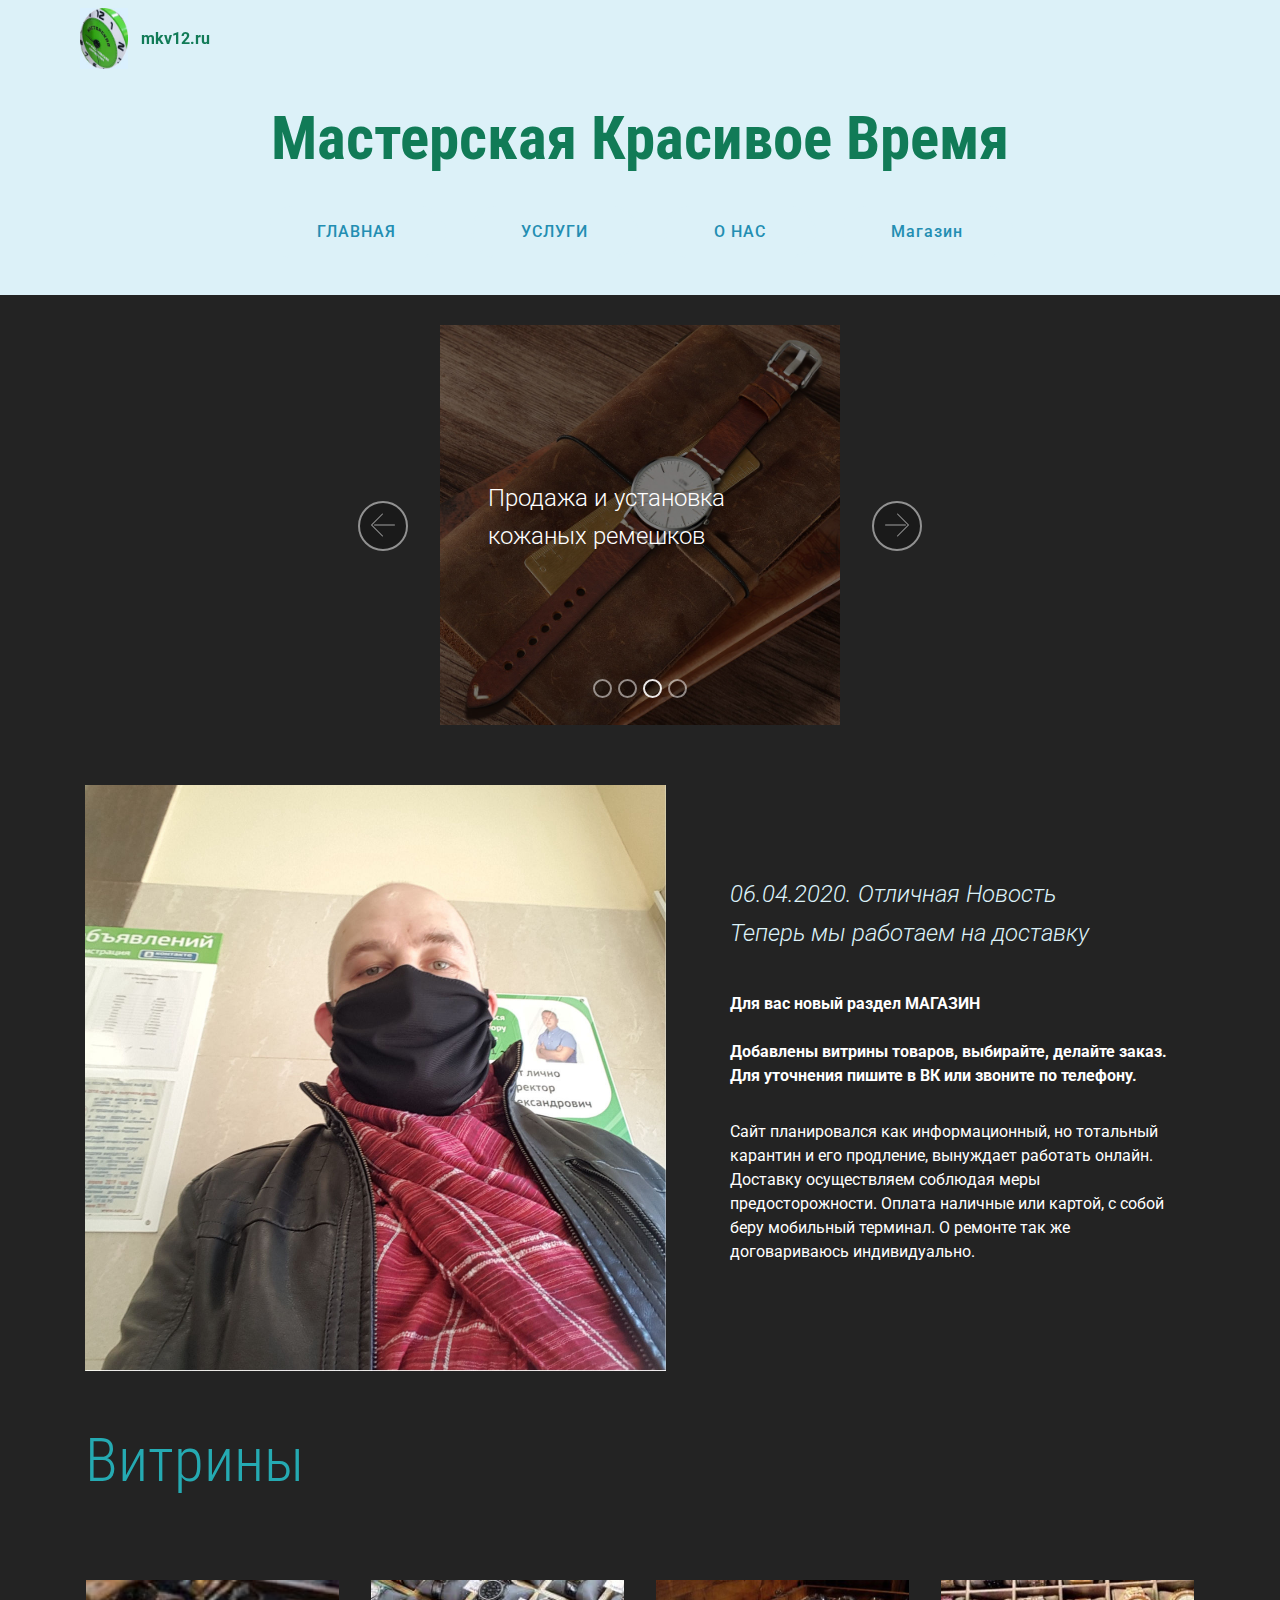
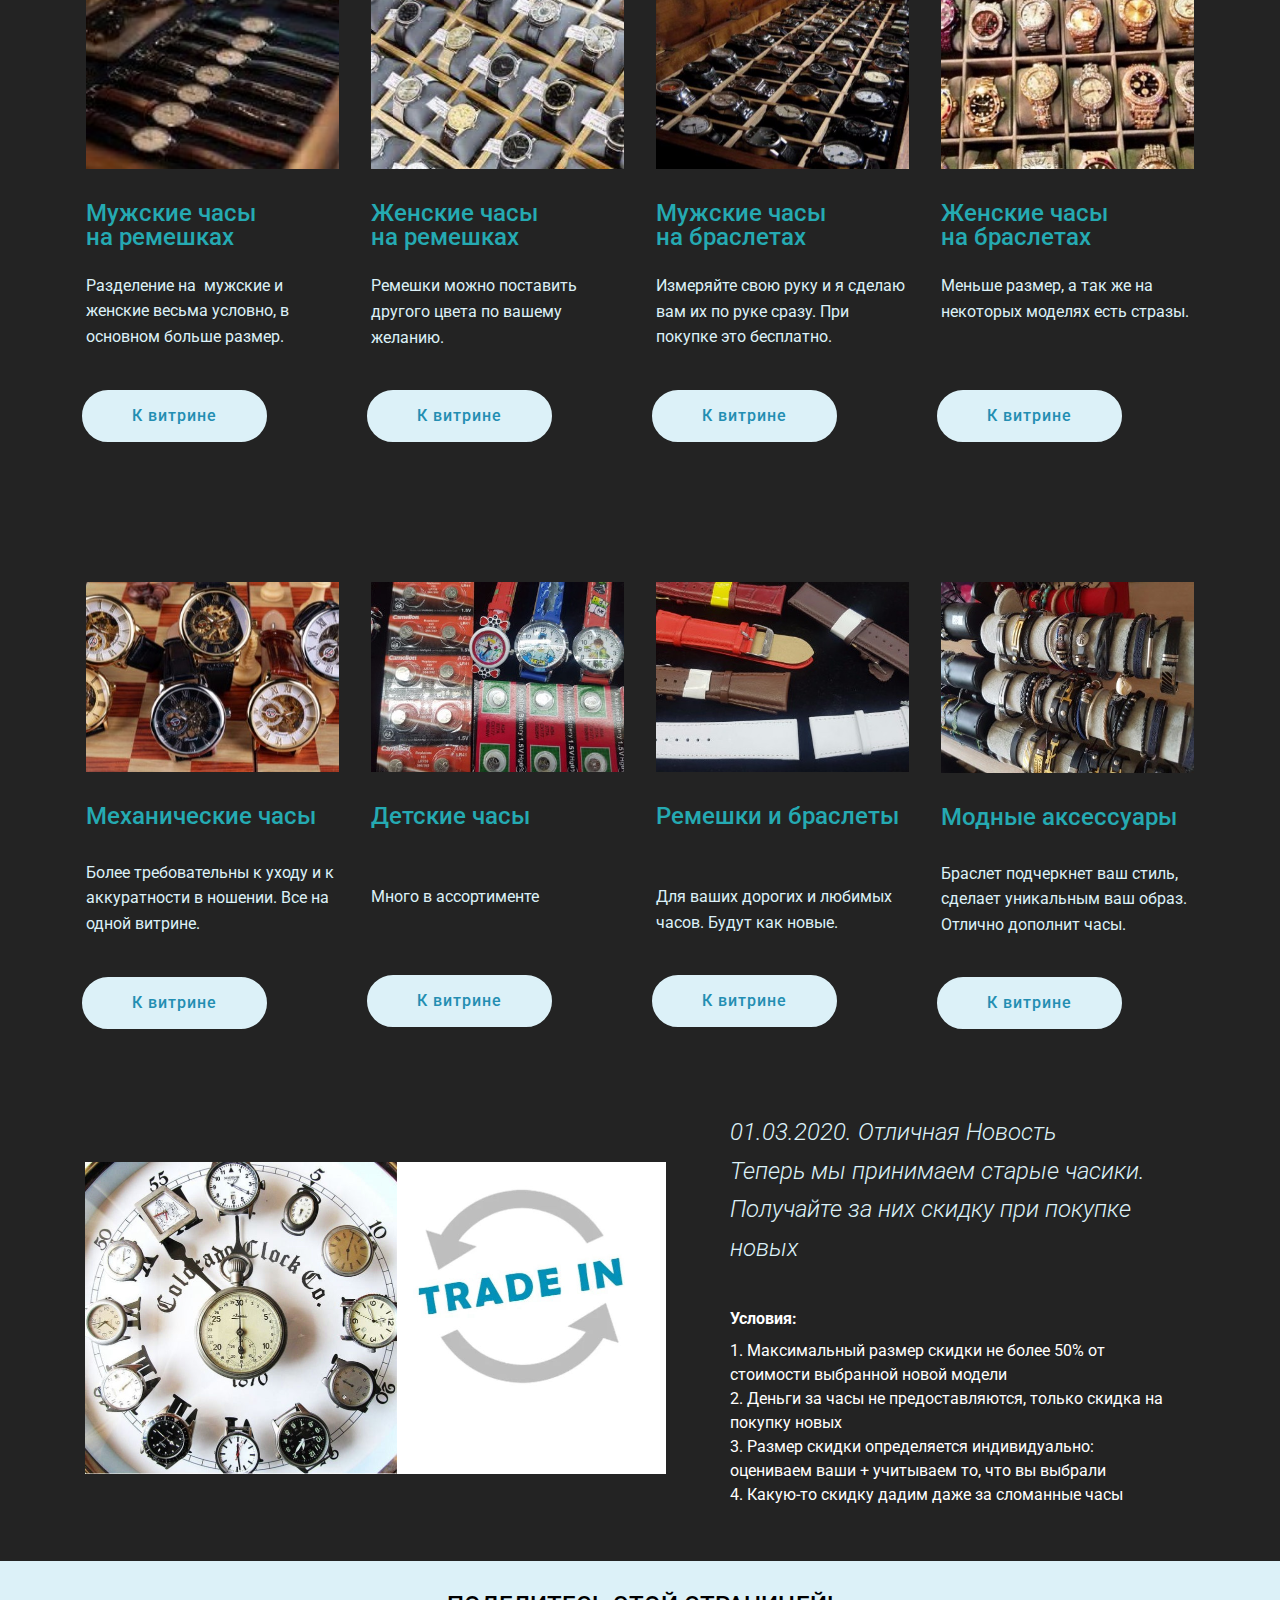
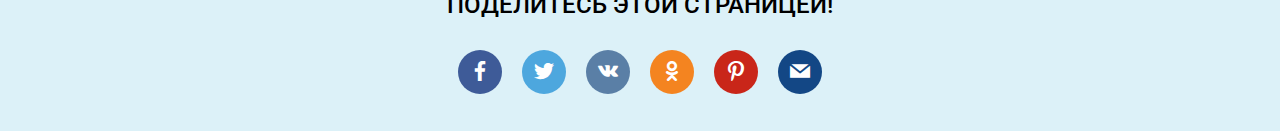
==== commit 5c3cebdc: "create github pages" ====
--- a/index.html
+++ b/index.html
@@ -67,7 +67,7 @@
     </nav>
 </section>
 
-<section class="engine"><a href="https://mobirise.info/n">free simple site templates</a></section><section class="header1 cid-rR72ZKuDvw" id="header16-3">
+<section class="engine"><a href="https://mobirise.info/t">free amp template</a></section><section class="header1 cid-rR72ZKuDvw" id="header16-3">
 
     
 
@@ -110,8 +110,8 @@
             <div class="media-content px-3 align-self-center mbr-white py-2">
                     <p class="mbr-text testimonial-text mbr-fonts-style display-5">
                        06.04.2020. Отличная Новость<br>Теперь мы работаем на доставку</p>
-                    <p class="mbr-author-name pt-4 mb-2 mbr-fonts-style display-7">Для вас новый раздел МАГАЗИН<br><br>Добавлены витрины товаров, выбирайте, пишите в ВК или звоните по телефону.&nbsp;<br><br></p>
-                    <p class="mbr-author-desc mbr-fonts-style display-7">Сайт планировался как информационный, но тотальный карантин и его продление, вынуждает работать онлайн. Прошу прощения за все ошибки и может быть не слишком художественные фото, в последствии буду улучшать, а сейчас очень надо начать работать, поскольку ни от каких платежей мы не избавлены.<br>Доставку осуществляем соблюдая меры предосторожности. Оплата наличные или картой, с собой беру мобильный терминал. О ремонте так же договариваюсь индивидуально.</p>
+                    <p class="mbr-author-name pt-4 mb-2 mbr-fonts-style display-7">Для вас новый раздел МАГАЗИН<br><br>Добавлены витрины товаров, выбирайте, делайте заказ. Для уточнения пишите в ВК или звоните по телефону.&nbsp;<br><br></p>
+                    <p class="mbr-author-desc mbr-fonts-style display-7">Сайт планировался как информационный, но тотальный карантин и его продление, вынуждает работать онлайн.&nbsp;<br>Доставку осуществляем соблюдая меры предосторожности. Оплата наличные или картой, с собой беру мобильный терминал. О ремонте так же договариваюсь индивидуально.</p>
             </div>
         </div>
     </div>
--- a/assets/mobirise/css/mbr-additional.css
+++ b/assets/mobirise/css/mbr-additional.css
@@ -4328,6 +4328,7 @@
 }
 .cid-rViAaPpj8L .cost {
   color: #dcf1f8;
+  text-align: left;
 }
 .cid-rViAaPpj8L H2 {
   color: #25aab2;
@@ -4871,49 +4872,6 @@
 .cid-rVibaI3BYU .mbr-section-title {
   color: #000000;
 }
-.cid-rVlcwzTclP {
-  padding-top: 90px;
-  padding-bottom: 90px;
-  background-color: #232323;
-}
-.cid-rVlcwzTclP h4 {
-  font-weight: 500;
-  margin-bottom: 0;
-  text-align: left;
-  padding-top: 2rem;
-}
-.cid-rVlcwzTclP p {
-  margin-bottom: 0;
-  text-align: left;
-  padding-top: 1.5rem;
-}
-.cid-rVlcwzTclP .mbr-section-btn {
-  padding-top: 2.5rem;
-}
-.cid-rVlcwzTclP .mbr-section-btn a {
-  margin: 0;
-}
-.cid-rVlcwzTclP .mbr-text {
-  color: #767676;
-}
-.cid-rVlcwzTclP .card-wrapper {
-  height: 100%;
-}
-@media (max-width: 767px) {
-  .cid-rVlcwzTclP .card:not(.last-child) {
-    padding-bottom: 2rem;
-  }
-}
-.cid-rVlcwzTclP H2 {
-  color: #25aab2;
-}
-.cid-rVlcwzTclP .card-title {
-  color: #25aab2;
-}
-.cid-rVlcwzTclP .mbr-text,
-.cid-rVlcwzTclP .mbr-section-btn {
-  color: #dcf1f8;
-}
 .cid-rVimNJb0Fw {
   padding-top: 30px;
   padding-bottom: 30px;
@@ -4991,6 +4949,9 @@
 }
 .cid-rVimNJTjWN H2 {
   color: #25aab2;
+}
+.cid-rVimNJTjWN .mbr-section-subtitle {
+  color: #b8deeb;
 }
 .cid-rVimNKYfqZ .navbar {
   background: #dcf1f8;
@@ -5399,6 +5360,408 @@
 .cid-rVimNKYfqZ .dropdown-item:hover {
   color: #117b57 !important;
 }
+.cid-rVmsrQXWhf {
+  padding-top: 30px;
+  padding-bottom: 30px;
+  background-color: #232323;
+}
+.cid-rVmsrQXWhf .title {
+  padding-bottom: 2.5rem;
+}
+.cid-rVmsrQXWhf h4 {
+  width: 85%;
+  font-weight: 500;
+  margin-bottom: 0;
+}
+.cid-rVmsrQXWhf .bottom-line p {
+  color: #dcf1f8;
+}
+.cid-rVmsrQXWhf .card-wrapper {
+  background-color: #ffffff;
+  background-color: transparent;
+  position: relative;
+  justify-content: unset;
+}
+.cid-rVmsrQXWhf .card-wrapper .card-box {
+  width: 100%;
+}
+.cid-rVmsrQXWhf .card-wrapper .card-box .wrapper {
+  height: 100%;
+  display: flex;
+  flex-direction: column;
+  justify-content: center;
+  align-items: flex-start;
+}
+.cid-rVmsrQXWhf .card-wrapper .card-box .wrapper .top-line {
+  width: 100%;
+  display: flex;
+  justify-content: space-between;
+  align-items: center;
+}
+.cid-rVmsrQXWhf .card-wrapper .card-box .wrapper .bottom-line {
+  width: 85%;
+}
+@media (max-width: 767px) {
+  .cid-rVmsrQXWhf .card-wrapper .card-box .wrapper .bottom-line {
+    width: 100%;
+  }
+  .cid-rVmsrQXWhf .card-wrapper .card-box .wrapper .bottom-line p {
+    text-align: center;
+    margin: 1rem 0 0 0;
+  }
+}
+@media (max-width: 767px) {
+  .cid-rVmsrQXWhf .card.pb-5 {
+    padding-bottom: 2rem !important;
+  }
+  .cid-rVmsrQXWhf .wrapper {
+    padding-top: 1rem;
+  }
+}
+.cid-rVmsrQXWhf .card-title {
+  color: #25aab2;
+}
+.cid-rVmsrQXWhf .cost {
+  color: #dcf1f8;
+}
+.cid-rVmsrQXWhf H2 {
+  color: #25aab2;
+}
+.cid-rVmtJiF30W {
+  padding-top: 30px;
+  padding-bottom: 30px;
+  background-color: #232323;
+}
+.cid-rVmtJiF30W .title {
+  padding-bottom: 2.5rem;
+}
+.cid-rVmtJiF30W h4 {
+  width: 85%;
+  font-weight: 500;
+  margin-bottom: 0;
+}
+.cid-rVmtJiF30W .bottom-line p {
+  color: #dcf1f8;
+}
+.cid-rVmtJiF30W .card-wrapper {
+  background-color: #ffffff;
+  background-color: transparent;
+  position: relative;
+  justify-content: unset;
+}
+.cid-rVmtJiF30W .card-wrapper .card-box {
+  width: 100%;
+}
+.cid-rVmtJiF30W .card-wrapper .card-box .wrapper {
+  height: 100%;
+  display: flex;
+  flex-direction: column;
+  justify-content: center;
+  align-items: flex-start;
+}
+.cid-rVmtJiF30W .card-wrapper .card-box .wrapper .top-line {
+  width: 100%;
+  display: flex;
+  justify-content: space-between;
+  align-items: center;
+}
+.cid-rVmtJiF30W .card-wrapper .card-box .wrapper .bottom-line {
+  width: 85%;
+}
+@media (max-width: 767px) {
+  .cid-rVmtJiF30W .card-wrapper .card-box .wrapper .bottom-line {
+    width: 100%;
+  }
+  .cid-rVmtJiF30W .card-wrapper .card-box .wrapper .bottom-line p {
+    text-align: center;
+    margin: 1rem 0 0 0;
+  }
+}
+@media (max-width: 767px) {
+  .cid-rVmtJiF30W .card.pb-5 {
+    padding-bottom: 2rem !important;
+  }
+  .cid-rVmtJiF30W .wrapper {
+    padding-top: 1rem;
+  }
+}
+.cid-rVmtJiF30W .card-title {
+  color: #25aab2;
+}
+.cid-rVmtJiF30W .cost {
+  color: #dcf1f8;
+}
+.cid-rVmtJiF30W H2 {
+  color: #25aab2;
+}
+.cid-rVmuIUNlbi {
+  padding-top: 30px;
+  padding-bottom: 30px;
+  background-color: #232323;
+}
+.cid-rVmuIUNlbi .title {
+  padding-bottom: 2.5rem;
+}
+.cid-rVmuIUNlbi h4 {
+  width: 85%;
+  font-weight: 500;
+  margin-bottom: 0;
+}
+.cid-rVmuIUNlbi .bottom-line p {
+  color: #dcf1f8;
+}
+.cid-rVmuIUNlbi .card-wrapper {
+  background-color: #ffffff;
+  background-color: transparent;
+  position: relative;
+  justify-content: unset;
+}
+.cid-rVmuIUNlbi .card-wrapper .card-box {
+  width: 100%;
+}
+.cid-rVmuIUNlbi .card-wrapper .card-box .wrapper {
+  height: 100%;
+  display: flex;
+  flex-direction: column;
+  justify-content: center;
+  align-items: flex-start;
+}
+.cid-rVmuIUNlbi .card-wrapper .card-box .wrapper .top-line {
+  width: 100%;
+  display: flex;
+  justify-content: space-between;
+  align-items: center;
+}
+.cid-rVmuIUNlbi .card-wrapper .card-box .wrapper .bottom-line {
+  width: 85%;
+}
+@media (max-width: 767px) {
+  .cid-rVmuIUNlbi .card-wrapper .card-box .wrapper .bottom-line {
+    width: 100%;
+  }
+  .cid-rVmuIUNlbi .card-wrapper .card-box .wrapper .bottom-line p {
+    text-align: center;
+    margin: 1rem 0 0 0;
+  }
+}
+@media (max-width: 767px) {
+  .cid-rVmuIUNlbi .card.pb-5 {
+    padding-bottom: 2rem !important;
+  }
+  .cid-rVmuIUNlbi .wrapper {
+    padding-top: 1rem;
+  }
+}
+.cid-rVmuIUNlbi .card-title {
+  color: #25aab2;
+}
+.cid-rVmuIUNlbi .cost {
+  color: #dcf1f8;
+}
+.cid-rVmuIUNlbi H2 {
+  color: #25aab2;
+}
+.cid-rVmvSKxUxH {
+  padding-top: 30px;
+  padding-bottom: 30px;
+  background-color: #232323;
+}
+.cid-rVmvSKxUxH .title {
+  padding-bottom: 2.5rem;
+}
+.cid-rVmvSKxUxH h4 {
+  width: 85%;
+  font-weight: 500;
+  margin-bottom: 0;
+}
+.cid-rVmvSKxUxH .bottom-line p {
+  color: #dcf1f8;
+}
+.cid-rVmvSKxUxH .card-wrapper {
+  background-color: #ffffff;
+  background-color: transparent;
+  position: relative;
+  justify-content: unset;
+}
+.cid-rVmvSKxUxH .card-wrapper .card-box {
+  width: 100%;
+}
+.cid-rVmvSKxUxH .card-wrapper .card-box .wrapper {
+  height: 100%;
+  display: flex;
+  flex-direction: column;
+  justify-content: center;
+  align-items: flex-start;
+}
+.cid-rVmvSKxUxH .card-wrapper .card-box .wrapper .top-line {
+  width: 100%;
+  display: flex;
+  justify-content: space-between;
+  align-items: center;
+}
+.cid-rVmvSKxUxH .card-wrapper .card-box .wrapper .bottom-line {
+  width: 85%;
+}
+@media (max-width: 767px) {
+  .cid-rVmvSKxUxH .card-wrapper .card-box .wrapper .bottom-line {
+    width: 100%;
+  }
+  .cid-rVmvSKxUxH .card-wrapper .card-box .wrapper .bottom-line p {
+    text-align: center;
+    margin: 1rem 0 0 0;
+  }
+}
+@media (max-width: 767px) {
+  .cid-rVmvSKxUxH .card.pb-5 {
+    padding-bottom: 2rem !important;
+  }
+  .cid-rVmvSKxUxH .wrapper {
+    padding-top: 1rem;
+  }
+}
+.cid-rVmvSKxUxH .card-title {
+  color: #25aab2;
+}
+.cid-rVmvSKxUxH .cost {
+  color: #dcf1f8;
+}
+.cid-rVmvSKxUxH H2 {
+  color: #25aab2;
+}
+.cid-rVmwNDLTKk {
+  padding-top: 30px;
+  padding-bottom: 30px;
+  background-color: #232323;
+}
+.cid-rVmwNDLTKk .title {
+  padding-bottom: 2.5rem;
+}
+.cid-rVmwNDLTKk h4 {
+  width: 85%;
+  font-weight: 500;
+  margin-bottom: 0;
+}
+.cid-rVmwNDLTKk .bottom-line p {
+  color: #dcf1f8;
+}
+.cid-rVmwNDLTKk .card-wrapper {
+  background-color: #ffffff;
+  background-color: transparent;
+  position: relative;
+  justify-content: unset;
+}
+.cid-rVmwNDLTKk .card-wrapper .card-box {
+  width: 100%;
+}
+.cid-rVmwNDLTKk .card-wrapper .card-box .wrapper {
+  height: 100%;
+  display: flex;
+  flex-direction: column;
+  justify-content: center;
+  align-items: flex-start;
+}
+.cid-rVmwNDLTKk .card-wrapper .card-box .wrapper .top-line {
+  width: 100%;
+  display: flex;
+  justify-content: space-between;
+  align-items: center;
+}
+.cid-rVmwNDLTKk .card-wrapper .card-box .wrapper .bottom-line {
+  width: 85%;
+}
+@media (max-width: 767px) {
+  .cid-rVmwNDLTKk .card-wrapper .card-box .wrapper .bottom-line {
+    width: 100%;
+  }
+  .cid-rVmwNDLTKk .card-wrapper .card-box .wrapper .bottom-line p {
+    text-align: center;
+    margin: 1rem 0 0 0;
+  }
+}
+@media (max-width: 767px) {
+  .cid-rVmwNDLTKk .card.pb-5 {
+    padding-bottom: 2rem !important;
+  }
+  .cid-rVmwNDLTKk .wrapper {
+    padding-top: 1rem;
+  }
+}
+.cid-rVmwNDLTKk .card-title {
+  color: #25aab2;
+}
+.cid-rVmwNDLTKk .cost {
+  color: #dcf1f8;
+}
+.cid-rVmwNDLTKk H2 {
+  color: #25aab2;
+}
+.cid-rVmyf7u1nQ {
+  padding-top: 30px;
+  padding-bottom: 30px;
+  background-color: #232323;
+}
+.cid-rVmyf7u1nQ .title {
+  padding-bottom: 2.5rem;
+}
+.cid-rVmyf7u1nQ h4 {
+  width: 85%;
+  font-weight: 500;
+  margin-bottom: 0;
+}
+.cid-rVmyf7u1nQ .bottom-line p {
+  color: #dcf1f8;
+}
+.cid-rVmyf7u1nQ .card-wrapper {
+  background-color: #ffffff;
+  background-color: transparent;
+  position: relative;
+  justify-content: unset;
+}
+.cid-rVmyf7u1nQ .card-wrapper .card-box {
+  width: 100%;
+}
+.cid-rVmyf7u1nQ .card-wrapper .card-box .wrapper {
+  height: 100%;
+  display: flex;
+  flex-direction: column;
+  justify-content: center;
+  align-items: flex-start;
+}
+.cid-rVmyf7u1nQ .card-wrapper .card-box .wrapper .top-line {
+  width: 100%;
+  display: flex;
+  justify-content: space-between;
+  align-items: center;
+}
+.cid-rVmyf7u1nQ .card-wrapper .card-box .wrapper .bottom-line {
+  width: 85%;
+}
+@media (max-width: 767px) {
+  .cid-rVmyf7u1nQ .card-wrapper .card-box .wrapper .bottom-line {
+    width: 100%;
+  }
+  .cid-rVmyf7u1nQ .card-wrapper .card-box .wrapper .bottom-line p {
+    text-align: center;
+    margin: 1rem 0 0 0;
+  }
+}
+@media (max-width: 767px) {
+  .cid-rVmyf7u1nQ .card.pb-5 {
+    padding-bottom: 2rem !important;
+  }
+  .cid-rVmyf7u1nQ .wrapper {
+    padding-top: 1rem;
+  }
+}
+.cid-rVmyf7u1nQ .card-title {
+  color: #25aab2;
+}
+.cid-rVmyf7u1nQ .cost {
+  color: #dcf1f8;
+}
+.cid-rVmyf7u1nQ H2 {
+  color: #25aab2;
+}
 .cid-rVimNLvOOY {
   padding-top: 30px;
   padding-bottom: 30px;
@@ -6025,72 +6388,28 @@
 .cid-rVirX9rvdj H1 {
   color: #117b57;
 }
-.cid-rVirXa1utg {
+.cid-rVmWek8yDd {
   padding-top: 30px;
   padding-bottom: 30px;
-  background-color: #232323;
-}
-.cid-rVirXa1utg .title {
-  padding-bottom: 2.5rem;
-}
-.cid-rVirXa1utg h4 {
-  width: 85%;
-  font-weight: 500;
-  margin-bottom: 0;
-}
-.cid-rVirXa1utg .bottom-line p {
-  color: #dcf1f8;
-}
-.cid-rVirXa1utg .card-wrapper {
+  background-color: #2e2e2e;
+}
+.cid-rVmWek8yDd .line {
   background-color: #ffffff;
-  background-color: transparent;
-  position: relative;
-  justify-content: unset;
-}
-.cid-rVirXa1utg .card-wrapper .card-box {
-  width: 100%;
-}
-.cid-rVirXa1utg .card-wrapper .card-box .wrapper {
-  height: 100%;
-  display: flex;
-  flex-direction: column;
-  justify-content: center;
-  align-items: flex-start;
-}
-.cid-rVirXa1utg .card-wrapper .card-box .wrapper .top-line {
-  width: 100%;
-  display: flex;
-  justify-content: space-between;
-  align-items: center;
-}
-.cid-rVirXa1utg .card-wrapper .card-box .wrapper .bottom-line {
-  width: 85%;
-}
-@media (max-width: 767px) {
-  .cid-rVirXa1utg .card-wrapper .card-box .wrapper .bottom-line {
-    width: 100%;
-  }
-  .cid-rVirXa1utg .card-wrapper .card-box .wrapper .bottom-line p {
-    text-align: center;
-    margin: 1rem 0 0 0;
-  }
-}
-@media (max-width: 767px) {
-  .cid-rVirXa1utg .card.pb-5 {
-    padding-bottom: 2rem !important;
-  }
-  .cid-rVirXa1utg .wrapper {
-    padding-top: 1rem;
-  }
-}
-.cid-rVirXa1utg .card-title {
-  color: #25aab2;
-}
-.cid-rVirXa1utg .cost {
-  color: #dcf1f8;
-}
-.cid-rVirXa1utg H2 {
-  color: #25aab2;
+  color: #ffffff;
+  align: center;
+  height: 2px;
+  margin: 0 auto;
+}
+.cid-rVmWek8yDd .section-text {
+  padding: 2rem 0;
+}
+.cid-rVmWek8yDd .inner-container {
+  margin: 0 auto;
+}
+@media (max-width: 768px) {
+  .cid-rVmWek8yDd .inner-container {
+    width: 100% !important;
+  }
 }
 .cid-rVirXb1cUj .navbar {
   background: #dcf1f8;
@@ -7463,6 +7782,219 @@
 .cid-rVj6AwskvP H2 {
   color: #25aab2;
 }
+.cid-rVj6AwskvP .mbr-section-subtitle {
+  color: #dcf1f8;
+}
+.cid-rVmPn2yOdG {
+  padding-top: 30px;
+  padding-bottom: 30px;
+  background-color: #232323;
+}
+.cid-rVmPn2yOdG .title {
+  padding-bottom: 2.5rem;
+}
+.cid-rVmPn2yOdG h4 {
+  width: 85%;
+  font-weight: 500;
+  margin-bottom: 0;
+}
+.cid-rVmPn2yOdG .bottom-line p {
+  color: #dcf1f8;
+}
+.cid-rVmPn2yOdG .card-wrapper {
+  background-color: #ffffff;
+  background-color: transparent;
+  position: relative;
+  justify-content: unset;
+}
+.cid-rVmPn2yOdG .card-wrapper .card-box {
+  width: 100%;
+}
+.cid-rVmPn2yOdG .card-wrapper .card-box .wrapper {
+  height: 100%;
+  display: flex;
+  flex-direction: column;
+  justify-content: center;
+  align-items: flex-start;
+}
+.cid-rVmPn2yOdG .card-wrapper .card-box .wrapper .top-line {
+  width: 100%;
+  display: flex;
+  justify-content: space-between;
+  align-items: center;
+}
+.cid-rVmPn2yOdG .card-wrapper .card-box .wrapper .bottom-line {
+  width: 85%;
+}
+@media (max-width: 767px) {
+  .cid-rVmPn2yOdG .card-wrapper .card-box .wrapper .bottom-line {
+    width: 100%;
+  }
+  .cid-rVmPn2yOdG .card-wrapper .card-box .wrapper .bottom-line p {
+    text-align: center;
+    margin: 1rem 0 0 0;
+  }
+}
+@media (max-width: 767px) {
+  .cid-rVmPn2yOdG .card.pb-5 {
+    padding-bottom: 2rem !important;
+  }
+  .cid-rVmPn2yOdG .wrapper {
+    padding-top: 1rem;
+  }
+}
+.cid-rVmPn2yOdG .card-title {
+  color: #25aab2;
+}
+.cid-rVmPn2yOdG .cost {
+  color: #dcf1f8;
+}
+.cid-rVmPn2yOdG H2 {
+  color: #25aab2;
+}
+.cid-rVmPn2yOdG .mbr-section-subtitle {
+  color: #b8deeb;
+}
+.cid-rVmQ6WSLw4 {
+  padding-top: 30px;
+  padding-bottom: 30px;
+  background-color: #232323;
+}
+.cid-rVmQ6WSLw4 .title {
+  padding-bottom: 2.5rem;
+}
+.cid-rVmQ6WSLw4 h4 {
+  width: 85%;
+  font-weight: 500;
+  margin-bottom: 0;
+}
+.cid-rVmQ6WSLw4 .bottom-line p {
+  color: #dcf1f8;
+}
+.cid-rVmQ6WSLw4 .card-wrapper {
+  background-color: #ffffff;
+  background-color: transparent;
+  position: relative;
+  justify-content: unset;
+}
+.cid-rVmQ6WSLw4 .card-wrapper .card-box {
+  width: 100%;
+}
+.cid-rVmQ6WSLw4 .card-wrapper .card-box .wrapper {
+  height: 100%;
+  display: flex;
+  flex-direction: column;
+  justify-content: center;
+  align-items: flex-start;
+}
+.cid-rVmQ6WSLw4 .card-wrapper .card-box .wrapper .top-line {
+  width: 100%;
+  display: flex;
+  justify-content: space-between;
+  align-items: center;
+}
+.cid-rVmQ6WSLw4 .card-wrapper .card-box .wrapper .bottom-line {
+  width: 85%;
+}
+@media (max-width: 767px) {
+  .cid-rVmQ6WSLw4 .card-wrapper .card-box .wrapper .bottom-line {
+    width: 100%;
+  }
+  .cid-rVmQ6WSLw4 .card-wrapper .card-box .wrapper .bottom-line p {
+    text-align: center;
+    margin: 1rem 0 0 0;
+  }
+}
+@media (max-width: 767px) {
+  .cid-rVmQ6WSLw4 .card.pb-5 {
+    padding-bottom: 2rem !important;
+  }
+  .cid-rVmQ6WSLw4 .wrapper {
+    padding-top: 1rem;
+  }
+}
+.cid-rVmQ6WSLw4 .card-title {
+  color: #25aab2;
+}
+.cid-rVmQ6WSLw4 .cost {
+  color: #dcf1f8;
+}
+.cid-rVmQ6WSLw4 H2 {
+  color: #25aab2;
+}
+.cid-rVmQ6WSLw4 .mbr-section-subtitle {
+  color: #b8deeb;
+}
+.cid-rVmQRiEDkD {
+  padding-top: 30px;
+  padding-bottom: 30px;
+  background-color: #232323;
+}
+.cid-rVmQRiEDkD .title {
+  padding-bottom: 2.5rem;
+}
+.cid-rVmQRiEDkD h4 {
+  width: 85%;
+  font-weight: 500;
+  margin-bottom: 0;
+}
+.cid-rVmQRiEDkD .bottom-line p {
+  color: #dcf1f8;
+}
+.cid-rVmQRiEDkD .card-wrapper {
+  background-color: #ffffff;
+  background-color: transparent;
+  position: relative;
+  justify-content: unset;
+}
+.cid-rVmQRiEDkD .card-wrapper .card-box {
+  width: 100%;
+}
+.cid-rVmQRiEDkD .card-wrapper .card-box .wrapper {
+  height: 100%;
+  display: flex;
+  flex-direction: column;
+  justify-content: center;
+  align-items: flex-start;
+}
+.cid-rVmQRiEDkD .card-wrapper .card-box .wrapper .top-line {
+  width: 100%;
+  display: flex;
+  justify-content: space-between;
+  align-items: center;
+}
+.cid-rVmQRiEDkD .card-wrapper .card-box .wrapper .bottom-line {
+  width: 85%;
+}
+@media (max-width: 767px) {
+  .cid-rVmQRiEDkD .card-wrapper .card-box .wrapper .bottom-line {
+    width: 100%;
+  }
+  .cid-rVmQRiEDkD .card-wrapper .card-box .wrapper .bottom-line p {
+    text-align: center;
+    margin: 1rem 0 0 0;
+  }
+}
+@media (max-width: 767px) {
+  .cid-rVmQRiEDkD .card.pb-5 {
+    padding-bottom: 2rem !important;
+  }
+  .cid-rVmQRiEDkD .wrapper {
+    padding-top: 1rem;
+  }
+}
+.cid-rVmQRiEDkD .card-title {
+  color: #25aab2;
+}
+.cid-rVmQRiEDkD .cost {
+  color: #dcf1f8;
+}
+.cid-rVmQRiEDkD H2 {
+  color: #25aab2;
+}
+.cid-rVmQRiEDkD .mbr-section-subtitle {
+  color: #b8deeb;
+}
 .cid-rVj6AxuIDA .navbar {
   background: #dcf1f8;
   transition: none;
@@ -7946,72 +8478,28 @@
 .cid-rVj6HkVGXx H1 {
   color: #117b57;
 }
-.cid-rVj6Hlleao {
+.cid-rVm5eBZNOh {
   padding-top: 30px;
   padding-bottom: 30px;
-  background-color: #232323;
-}
-.cid-rVj6Hlleao .title {
-  padding-bottom: 2.5rem;
-}
-.cid-rVj6Hlleao h4 {
-  width: 85%;
-  font-weight: 500;
-  margin-bottom: 0;
-}
-.cid-rVj6Hlleao .bottom-line p {
-  color: #dcf1f8;
-}
-.cid-rVj6Hlleao .card-wrapper {
+  background-color: #2e2e2e;
+}
+.cid-rVm5eBZNOh .line {
   background-color: #ffffff;
-  background-color: transparent;
-  position: relative;
-  justify-content: unset;
-}
-.cid-rVj6Hlleao .card-wrapper .card-box {
-  width: 100%;
-}
-.cid-rVj6Hlleao .card-wrapper .card-box .wrapper {
-  height: 100%;
-  display: flex;
-  flex-direction: column;
-  justify-content: center;
-  align-items: flex-start;
-}
-.cid-rVj6Hlleao .card-wrapper .card-box .wrapper .top-line {
-  width: 100%;
-  display: flex;
-  justify-content: space-between;
-  align-items: center;
-}
-.cid-rVj6Hlleao .card-wrapper .card-box .wrapper .bottom-line {
-  width: 85%;
-}
-@media (max-width: 767px) {
-  .cid-rVj6Hlleao .card-wrapper .card-box .wrapper .bottom-line {
-    width: 100%;
-  }
-  .cid-rVj6Hlleao .card-wrapper .card-box .wrapper .bottom-line p {
-    text-align: center;
-    margin: 1rem 0 0 0;
-  }
-}
-@media (max-width: 767px) {
-  .cid-rVj6Hlleao .card.pb-5 {
-    padding-bottom: 2rem !important;
-  }
-  .cid-rVj6Hlleao .wrapper {
-    padding-top: 1rem;
-  }
-}
-.cid-rVj6Hlleao .card-title {
-  color: #25aab2;
-}
-.cid-rVj6Hlleao .cost {
-  color: #dcf1f8;
-}
-.cid-rVj6Hlleao H2 {
-  color: #25aab2;
+  color: #ffffff;
+  align: center;
+  height: 2px;
+  margin: 0 auto;
+}
+.cid-rVm5eBZNOh .section-text {
+  padding: 2rem 0;
+}
+.cid-rVm5eBZNOh .inner-container {
+  margin: 0 auto;
+}
+@media (max-width: 768px) {
+  .cid-rVm5eBZNOh .inner-container {
+    width: 100% !important;
+  }
 }
 .cid-rVj6HmkONK .navbar {
   background: #dcf1f8;
--- a/assets/mobirise/css/mbr-additional.css
+++ b/assets/mobirise/css/mbr-additional.css
@@ -4328,6 +4328,7 @@
 }
 .cid-rViAaPpj8L .cost {
   color: #dcf1f8;
+  text-align: left;
 }
 .cid-rViAaPpj8L H2 {
   color: #25aab2;
@@ -4871,49 +4872,6 @@
 .cid-rVibaI3BYU .mbr-section-title {
   color: #000000;
 }
-.cid-rVlcwzTclP {
-  padding-top: 90px;
-  padding-bottom: 90px;
-  background-color: #232323;
-}
-.cid-rVlcwzTclP h4 {
-  font-weight: 500;
-  margin-bottom: 0;
-  text-align: left;
-  padding-top: 2rem;
-}
-.cid-rVlcwzTclP p {
-  margin-bottom: 0;
-  text-align: left;
-  padding-top: 1.5rem;
-}
-.cid-rVlcwzTclP .mbr-section-btn {
-  padding-top: 2.5rem;
-}
-.cid-rVlcwzTclP .mbr-section-btn a {
-  margin: 0;
-}
-.cid-rVlcwzTclP .mbr-text {
-  color: #767676;
-}
-.cid-rVlcwzTclP .card-wrapper {
-  height: 100%;
-}
-@media (max-width: 767px) {
-  .cid-rVlcwzTclP .card:not(.last-child) {
-    padding-bottom: 2rem;
-  }
-}
-.cid-rVlcwzTclP H2 {
-  color: #25aab2;
-}
-.cid-rVlcwzTclP .card-title {
-  color: #25aab2;
-}
-.cid-rVlcwzTclP .mbr-text,
-.cid-rVlcwzTclP .mbr-section-btn {
-  color: #dcf1f8;
-}
 .cid-rVimNJb0Fw {
   padding-top: 30px;
   padding-bottom: 30px;
@@ -4991,6 +4949,9 @@
 }
 .cid-rVimNJTjWN H2 {
   color: #25aab2;
+}
+.cid-rVimNJTjWN .mbr-section-subtitle {
+  color: #b8deeb;
 }
 .cid-rVimNKYfqZ .navbar {
   background: #dcf1f8;
@@ -5399,6 +5360,408 @@
 .cid-rVimNKYfqZ .dropdown-item:hover {
   color: #117b57 !important;
 }
+.cid-rVmsrQXWhf {
+  padding-top: 30px;
+  padding-bottom: 30px;
+  background-color: #232323;
+}
+.cid-rVmsrQXWhf .title {
+  padding-bottom: 2.5rem;
+}
+.cid-rVmsrQXWhf h4 {
+  width: 85%;
+  font-weight: 500;
+  margin-bottom: 0;
+}
+.cid-rVmsrQXWhf .bottom-line p {
+  color: #dcf1f8;
+}
+.cid-rVmsrQXWhf .card-wrapper {
+  background-color: #ffffff;
+  background-color: transparent;
+  position: relative;
+  justify-content: unset;
+}
+.cid-rVmsrQXWhf .card-wrapper .card-box {
+  width: 100%;
+}
+.cid-rVmsrQXWhf .card-wrapper .card-box .wrapper {
+  height: 100%;
+  display: flex;
+  flex-direction: column;
+  justify-content: center;
+  align-items: flex-start;
+}
+.cid-rVmsrQXWhf .card-wrapper .card-box .wrapper .top-line {
+  width: 100%;
+  display: flex;
+  justify-content: space-between;
+  align-items: center;
+}
+.cid-rVmsrQXWhf .card-wrapper .card-box .wrapper .bottom-line {
+  width: 85%;
+}
+@media (max-width: 767px) {
+  .cid-rVmsrQXWhf .card-wrapper .card-box .wrapper .bottom-line {
+    width: 100%;
+  }
+  .cid-rVmsrQXWhf .card-wrapper .card-box .wrapper .bottom-line p {
+    text-align: center;
+    margin: 1rem 0 0 0;
+  }
+}
+@media (max-width: 767px) {
+  .cid-rVmsrQXWhf .card.pb-5 {
+    padding-bottom: 2rem !important;
+  }
+  .cid-rVmsrQXWhf .wrapper {
+    padding-top: 1rem;
+  }
+}
+.cid-rVmsrQXWhf .card-title {
+  color: #25aab2;
+}
+.cid-rVmsrQXWhf .cost {
+  color: #dcf1f8;
+}
+.cid-rVmsrQXWhf H2 {
+  color: #25aab2;
+}
+.cid-rVmtJiF30W {
+  padding-top: 30px;
+  padding-bottom: 30px;
+  background-color: #232323;
+}
+.cid-rVmtJiF30W .title {
+  padding-bottom: 2.5rem;
+}
+.cid-rVmtJiF30W h4 {
+  width: 85%;
+  font-weight: 500;
+  margin-bottom: 0;
+}
+.cid-rVmtJiF30W .bottom-line p {
+  color: #dcf1f8;
+}
+.cid-rVmtJiF30W .card-wrapper {
+  background-color: #ffffff;
+  background-color: transparent;
+  position: relative;
+  justify-content: unset;
+}
+.cid-rVmtJiF30W .card-wrapper .card-box {
+  width: 100%;
+}
+.cid-rVmtJiF30W .card-wrapper .card-box .wrapper {
+  height: 100%;
+  display: flex;
+  flex-direction: column;
+  justify-content: center;
+  align-items: flex-start;
+}
+.cid-rVmtJiF30W .card-wrapper .card-box .wrapper .top-line {
+  width: 100%;
+  display: flex;
+  justify-content: space-between;
+  align-items: center;
+}
+.cid-rVmtJiF30W .card-wrapper .card-box .wrapper .bottom-line {
+  width: 85%;
+}
+@media (max-width: 767px) {
+  .cid-rVmtJiF30W .card-wrapper .card-box .wrapper .bottom-line {
+    width: 100%;
+  }
+  .cid-rVmtJiF30W .card-wrapper .card-box .wrapper .bottom-line p {
+    text-align: center;
+    margin: 1rem 0 0 0;
+  }
+}
+@media (max-width: 767px) {
+  .cid-rVmtJiF30W .card.pb-5 {
+    padding-bottom: 2rem !important;
+  }
+  .cid-rVmtJiF30W .wrapper {
+    padding-top: 1rem;
+  }
+}
+.cid-rVmtJiF30W .card-title {
+  color: #25aab2;
+}
+.cid-rVmtJiF30W .cost {
+  color: #dcf1f8;
+}
+.cid-rVmtJiF30W H2 {
+  color: #25aab2;
+}
+.cid-rVmuIUNlbi {
+  padding-top: 30px;
+  padding-bottom: 30px;
+  background-color: #232323;
+}
+.cid-rVmuIUNlbi .title {
+  padding-bottom: 2.5rem;
+}
+.cid-rVmuIUNlbi h4 {
+  width: 85%;
+  font-weight: 500;
+  margin-bottom: 0;
+}
+.cid-rVmuIUNlbi .bottom-line p {
+  color: #dcf1f8;
+}
+.cid-rVmuIUNlbi .card-wrapper {
+  background-color: #ffffff;
+  background-color: transparent;
+  position: relative;
+  justify-content: unset;
+}
+.cid-rVmuIUNlbi .card-wrapper .card-box {
+  width: 100%;
+}
+.cid-rVmuIUNlbi .card-wrapper .card-box .wrapper {
+  height: 100%;
+  display: flex;
+  flex-direction: column;
+  justify-content: center;
+  align-items: flex-start;
+}
+.cid-rVmuIUNlbi .card-wrapper .card-box .wrapper .top-line {
+  width: 100%;
+  display: flex;
+  justify-content: space-between;
+  align-items: center;
+}
+.cid-rVmuIUNlbi .card-wrapper .card-box .wrapper .bottom-line {
+  width: 85%;
+}
+@media (max-width: 767px) {
+  .cid-rVmuIUNlbi .card-wrapper .card-box .wrapper .bottom-line {
+    width: 100%;
+  }
+  .cid-rVmuIUNlbi .card-wrapper .card-box .wrapper .bottom-line p {
+    text-align: center;
+    margin: 1rem 0 0 0;
+  }
+}
+@media (max-width: 767px) {
+  .cid-rVmuIUNlbi .card.pb-5 {
+    padding-bottom: 2rem !important;
+  }
+  .cid-rVmuIUNlbi .wrapper {
+    padding-top: 1rem;
+  }
+}
+.cid-rVmuIUNlbi .card-title {
+  color: #25aab2;
+}
+.cid-rVmuIUNlbi .cost {
+  color: #dcf1f8;
+}
+.cid-rVmuIUNlbi H2 {
+  color: #25aab2;
+}
+.cid-rVmvSKxUxH {
+  padding-top: 30px;
+  padding-bottom: 30px;
+  background-color: #232323;
+}
+.cid-rVmvSKxUxH .title {
+  padding-bottom: 2.5rem;
+}
+.cid-rVmvSKxUxH h4 {
+  width: 85%;
+  font-weight: 500;
+  margin-bottom: 0;
+}
+.cid-rVmvSKxUxH .bottom-line p {
+  color: #dcf1f8;
+}
+.cid-rVmvSKxUxH .card-wrapper {
+  background-color: #ffffff;
+  background-color: transparent;
+  position: relative;
+  justify-content: unset;
+}
+.cid-rVmvSKxUxH .card-wrapper .card-box {
+  width: 100%;
+}
+.cid-rVmvSKxUxH .card-wrapper .card-box .wrapper {
+  height: 100%;
+  display: flex;
+  flex-direction: column;
+  justify-content: center;
+  align-items: flex-start;
+}
+.cid-rVmvSKxUxH .card-wrapper .card-box .wrapper .top-line {
+  width: 100%;
+  display: flex;
+  justify-content: space-between;
+  align-items: center;
+}
+.cid-rVmvSKxUxH .card-wrapper .card-box .wrapper .bottom-line {
+  width: 85%;
+}
+@media (max-width: 767px) {
+  .cid-rVmvSKxUxH .card-wrapper .card-box .wrapper .bottom-line {
+    width: 100%;
+  }
+  .cid-rVmvSKxUxH .card-wrapper .card-box .wrapper .bottom-line p {
+    text-align: center;
+    margin: 1rem 0 0 0;
+  }
+}
+@media (max-width: 767px) {
+  .cid-rVmvSKxUxH .card.pb-5 {
+    padding-bottom: 2rem !important;
+  }
+  .cid-rVmvSKxUxH .wrapper {
+    padding-top: 1rem;
+  }
+}
+.cid-rVmvSKxUxH .card-title {
+  color: #25aab2;
+}
+.cid-rVmvSKxUxH .cost {
+  color: #dcf1f8;
+}
+.cid-rVmvSKxUxH H2 {
+  color: #25aab2;
+}
+.cid-rVmwNDLTKk {
+  padding-top: 30px;
+  padding-bottom: 30px;
+  background-color: #232323;
+}
+.cid-rVmwNDLTKk .title {
+  padding-bottom: 2.5rem;
+}
+.cid-rVmwNDLTKk h4 {
+  width: 85%;
+  font-weight: 500;
+  margin-bottom: 0;
+}
+.cid-rVmwNDLTKk .bottom-line p {
+  color: #dcf1f8;
+}
+.cid-rVmwNDLTKk .card-wrapper {
+  background-color: #ffffff;
+  background-color: transparent;
+  position: relative;
+  justify-content: unset;
+}
+.cid-rVmwNDLTKk .card-wrapper .card-box {
+  width: 100%;
+}
+.cid-rVmwNDLTKk .card-wrapper .card-box .wrapper {
+  height: 100%;
+  display: flex;
+  flex-direction: column;
+  justify-content: center;
+  align-items: flex-start;
+}
+.cid-rVmwNDLTKk .card-wrapper .card-box .wrapper .top-line {
+  width: 100%;
+  display: flex;
+  justify-content: space-between;
+  align-items: center;
+}
+.cid-rVmwNDLTKk .card-wrapper .card-box .wrapper .bottom-line {
+  width: 85%;
+}
+@media (max-width: 767px) {
+  .cid-rVmwNDLTKk .card-wrapper .card-box .wrapper .bottom-line {
+    width: 100%;
+  }
+  .cid-rVmwNDLTKk .card-wrapper .card-box .wrapper .bottom-line p {
+    text-align: center;
+    margin: 1rem 0 0 0;
+  }
+}
+@media (max-width: 767px) {
+  .cid-rVmwNDLTKk .card.pb-5 {
+    padding-bottom: 2rem !important;
+  }
+  .cid-rVmwNDLTKk .wrapper {
+    padding-top: 1rem;
+  }
+}
+.cid-rVmwNDLTKk .card-title {
+  color: #25aab2;
+}
+.cid-rVmwNDLTKk .cost {
+  color: #dcf1f8;
+}
+.cid-rVmwNDLTKk H2 {
+  color: #25aab2;
+}
+.cid-rVmyf7u1nQ {
+  padding-top: 30px;
+  padding-bottom: 30px;
+  background-color: #232323;
+}
+.cid-rVmyf7u1nQ .title {
+  padding-bottom: 2.5rem;
+}
+.cid-rVmyf7u1nQ h4 {
+  width: 85%;
+  font-weight: 500;
+  margin-bottom: 0;
+}
+.cid-rVmyf7u1nQ .bottom-line p {
+  color: #dcf1f8;
+}
+.cid-rVmyf7u1nQ .card-wrapper {
+  background-color: #ffffff;
+  background-color: transparent;
+  position: relative;
+  justify-content: unset;
+}
+.cid-rVmyf7u1nQ .card-wrapper .card-box {
+  width: 100%;
+}
+.cid-rVmyf7u1nQ .card-wrapper .card-box .wrapper {
+  height: 100%;
+  display: flex;
+  flex-direction: column;
+  justify-content: center;
+  align-items: flex-start;
+}
+.cid-rVmyf7u1nQ .card-wrapper .card-box .wrapper .top-line {
+  width: 100%;
+  display: flex;
+  justify-content: space-between;
+  align-items: center;
+}
+.cid-rVmyf7u1nQ .card-wrapper .card-box .wrapper .bottom-line {
+  width: 85%;
+}
+@media (max-width: 767px) {
+  .cid-rVmyf7u1nQ .card-wrapper .card-box .wrapper .bottom-line {
+    width: 100%;
+  }
+  .cid-rVmyf7u1nQ .card-wrapper .card-box .wrapper .bottom-line p {
+    text-align: center;
+    margin: 1rem 0 0 0;
+  }
+}
+@media (max-width: 767px) {
+  .cid-rVmyf7u1nQ .card.pb-5 {
+    padding-bottom: 2rem !important;
+  }
+  .cid-rVmyf7u1nQ .wrapper {
+    padding-top: 1rem;
+  }
+}
+.cid-rVmyf7u1nQ .card-title {
+  color: #25aab2;
+}
+.cid-rVmyf7u1nQ .cost {
+  color: #dcf1f8;
+}
+.cid-rVmyf7u1nQ H2 {
+  color: #25aab2;
+}
 .cid-rVimNLvOOY {
   padding-top: 30px;
   padding-bottom: 30px;
@@ -6025,72 +6388,28 @@
 .cid-rVirX9rvdj H1 {
   color: #117b57;
 }
-.cid-rVirXa1utg {
+.cid-rVmWek8yDd {
   padding-top: 30px;
   padding-bottom: 30px;
-  background-color: #232323;
-}
-.cid-rVirXa1utg .title {
-  padding-bottom: 2.5rem;
-}
-.cid-rVirXa1utg h4 {
-  width: 85%;
-  font-weight: 500;
-  margin-bottom: 0;
-}
-.cid-rVirXa1utg .bottom-line p {
-  color: #dcf1f8;
-}
-.cid-rVirXa1utg .card-wrapper {
+  background-color: #2e2e2e;
+}
+.cid-rVmWek8yDd .line {
   background-color: #ffffff;
-  background-color: transparent;
-  position: relative;
-  justify-content: unset;
-}
-.cid-rVirXa1utg .card-wrapper .card-box {
-  width: 100%;
-}
-.cid-rVirXa1utg .card-wrapper .card-box .wrapper {
-  height: 100%;
-  display: flex;
-  flex-direction: column;
-  justify-content: center;
-  align-items: flex-start;
-}
-.cid-rVirXa1utg .card-wrapper .card-box .wrapper .top-line {
-  width: 100%;
-  display: flex;
-  justify-content: space-between;
-  align-items: center;
-}
-.cid-rVirXa1utg .card-wrapper .card-box .wrapper .bottom-line {
-  width: 85%;
-}
-@media (max-width: 767px) {
-  .cid-rVirXa1utg .card-wrapper .card-box .wrapper .bottom-line {
-    width: 100%;
-  }
-  .cid-rVirXa1utg .card-wrapper .card-box .wrapper .bottom-line p {
-    text-align: center;
-    margin: 1rem 0 0 0;
-  }
-}
-@media (max-width: 767px) {
-  .cid-rVirXa1utg .card.pb-5 {
-    padding-bottom: 2rem !important;
-  }
-  .cid-rVirXa1utg .wrapper {
-    padding-top: 1rem;
-  }
-}
-.cid-rVirXa1utg .card-title {
-  color: #25aab2;
-}
-.cid-rVirXa1utg .cost {
-  color: #dcf1f8;
-}
-.cid-rVirXa1utg H2 {
-  color: #25aab2;
+  color: #ffffff;
+  align: center;
+  height: 2px;
+  margin: 0 auto;
+}
+.cid-rVmWek8yDd .section-text {
+  padding: 2rem 0;
+}
+.cid-rVmWek8yDd .inner-container {
+  margin: 0 auto;
+}
+@media (max-width: 768px) {
+  .cid-rVmWek8yDd .inner-container {
+    width: 100% !important;
+  }
 }
 .cid-rVirXb1cUj .navbar {
   background: #dcf1f8;
@@ -7463,6 +7782,219 @@
 .cid-rVj6AwskvP H2 {
   color: #25aab2;
 }
+.cid-rVj6AwskvP .mbr-section-subtitle {
+  color: #dcf1f8;
+}
+.cid-rVmPn2yOdG {
+  padding-top: 30px;
+  padding-bottom: 30px;
+  background-color: #232323;
+}
+.cid-rVmPn2yOdG .title {
+  padding-bottom: 2.5rem;
+}
+.cid-rVmPn2yOdG h4 {
+  width: 85%;
+  font-weight: 500;
+  margin-bottom: 0;
+}
+.cid-rVmPn2yOdG .bottom-line p {
+  color: #dcf1f8;
+}
+.cid-rVmPn2yOdG .card-wrapper {
+  background-color: #ffffff;
+  background-color: transparent;
+  position: relative;
+  justify-content: unset;
+}
+.cid-rVmPn2yOdG .card-wrapper .card-box {
+  width: 100%;
+}
+.cid-rVmPn2yOdG .card-wrapper .card-box .wrapper {
+  height: 100%;
+  display: flex;
+  flex-direction: column;
+  justify-content: center;
+  align-items: flex-start;
+}
+.cid-rVmPn2yOdG .card-wrapper .card-box .wrapper .top-line {
+  width: 100%;
+  display: flex;
+  justify-content: space-between;
+  align-items: center;
+}
+.cid-rVmPn2yOdG .card-wrapper .card-box .wrapper .bottom-line {
+  width: 85%;
+}
+@media (max-width: 767px) {
+  .cid-rVmPn2yOdG .card-wrapper .card-box .wrapper .bottom-line {
+    width: 100%;
+  }
+  .cid-rVmPn2yOdG .card-wrapper .card-box .wrapper .bottom-line p {
+    text-align: center;
+    margin: 1rem 0 0 0;
+  }
+}
+@media (max-width: 767px) {
+  .cid-rVmPn2yOdG .card.pb-5 {
+    padding-bottom: 2rem !important;
+  }
+  .cid-rVmPn2yOdG .wrapper {
+    padding-top: 1rem;
+  }
+}
+.cid-rVmPn2yOdG .card-title {
+  color: #25aab2;
+}
+.cid-rVmPn2yOdG .cost {
+  color: #dcf1f8;
+}
+.cid-rVmPn2yOdG H2 {
+  color: #25aab2;
+}
+.cid-rVmPn2yOdG .mbr-section-subtitle {
+  color: #b8deeb;
+}
+.cid-rVmQ6WSLw4 {
+  padding-top: 30px;
+  padding-bottom: 30px;
+  background-color: #232323;
+}
+.cid-rVmQ6WSLw4 .title {
+  padding-bottom: 2.5rem;
+}
+.cid-rVmQ6WSLw4 h4 {
+  width: 85%;
+  font-weight: 500;
+  margin-bottom: 0;
+}
+.cid-rVmQ6WSLw4 .bottom-line p {
+  color: #dcf1f8;
+}
+.cid-rVmQ6WSLw4 .card-wrapper {
+  background-color: #ffffff;
+  background-color: transparent;
+  position: relative;
+  justify-content: unset;
+}
+.cid-rVmQ6WSLw4 .card-wrapper .card-box {
+  width: 100%;
+}
+.cid-rVmQ6WSLw4 .card-wrapper .card-box .wrapper {
+  height: 100%;
+  display: flex;
+  flex-direction: column;
+  justify-content: center;
+  align-items: flex-start;
+}
+.cid-rVmQ6WSLw4 .card-wrapper .card-box .wrapper .top-line {
+  width: 100%;
+  display: flex;
+  justify-content: space-between;
+  align-items: center;
+}
+.cid-rVmQ6WSLw4 .card-wrapper .card-box .wrapper .bottom-line {
+  width: 85%;
+}
+@media (max-width: 767px) {
+  .cid-rVmQ6WSLw4 .card-wrapper .card-box .wrapper .bottom-line {
+    width: 100%;
+  }
+  .cid-rVmQ6WSLw4 .card-wrapper .card-box .wrapper .bottom-line p {
+    text-align: center;
+    margin: 1rem 0 0 0;
+  }
+}
+@media (max-width: 767px) {
+  .cid-rVmQ6WSLw4 .card.pb-5 {
+    padding-bottom: 2rem !important;
+  }
+  .cid-rVmQ6WSLw4 .wrapper {
+    padding-top: 1rem;
+  }
+}
+.cid-rVmQ6WSLw4 .card-title {
+  color: #25aab2;
+}
+.cid-rVmQ6WSLw4 .cost {
+  color: #dcf1f8;
+}
+.cid-rVmQ6WSLw4 H2 {
+  color: #25aab2;
+}
+.cid-rVmQ6WSLw4 .mbr-section-subtitle {
+  color: #b8deeb;
+}
+.cid-rVmQRiEDkD {
+  padding-top: 30px;
+  padding-bottom: 30px;
+  background-color: #232323;
+}
+.cid-rVmQRiEDkD .title {
+  padding-bottom: 2.5rem;
+}
+.cid-rVmQRiEDkD h4 {
+  width: 85%;
+  font-weight: 500;
+  margin-bottom: 0;
+}
+.cid-rVmQRiEDkD .bottom-line p {
+  color: #dcf1f8;
+}
+.cid-rVmQRiEDkD .card-wrapper {
+  background-color: #ffffff;
+  background-color: transparent;
+  position: relative;
+  justify-content: unset;
+}
+.cid-rVmQRiEDkD .card-wrapper .card-box {
+  width: 100%;
+}
+.cid-rVmQRiEDkD .card-wrapper .card-box .wrapper {
+  height: 100%;
+  display: flex;
+  flex-direction: column;
+  justify-content: center;
+  align-items: flex-start;
+}
+.cid-rVmQRiEDkD .card-wrapper .card-box .wrapper .top-line {
+  width: 100%;
+  display: flex;
+  justify-content: space-between;
+  align-items: center;
+}
+.cid-rVmQRiEDkD .card-wrapper .card-box .wrapper .bottom-line {
+  width: 85%;
+}
+@media (max-width: 767px) {
+  .cid-rVmQRiEDkD .card-wrapper .card-box .wrapper .bottom-line {
+    width: 100%;
+  }
+  .cid-rVmQRiEDkD .card-wrapper .card-box .wrapper .bottom-line p {
+    text-align: center;
+    margin: 1rem 0 0 0;
+  }
+}
+@media (max-width: 767px) {
+  .cid-rVmQRiEDkD .card.pb-5 {
+    padding-bottom: 2rem !important;
+  }
+  .cid-rVmQRiEDkD .wrapper {
+    padding-top: 1rem;
+  }
+}
+.cid-rVmQRiEDkD .card-title {
+  color: #25aab2;
+}
+.cid-rVmQRiEDkD .cost {
+  color: #dcf1f8;
+}
+.cid-rVmQRiEDkD H2 {
+  color: #25aab2;
+}
+.cid-rVmQRiEDkD .mbr-section-subtitle {
+  color: #b8deeb;
+}
 .cid-rVj6AxuIDA .navbar {
   background: #dcf1f8;
   transition: none;
@@ -7946,72 +8478,28 @@
 .cid-rVj6HkVGXx H1 {
   color: #117b57;
 }
-.cid-rVj6Hlleao {
+.cid-rVm5eBZNOh {
   padding-top: 30px;
   padding-bottom: 30px;
-  background-color: #232323;
-}
-.cid-rVj6Hlleao .title {
-  padding-bottom: 2.5rem;
-}
-.cid-rVj6Hlleao h4 {
-  width: 85%;
-  font-weight: 500;
-  margin-bottom: 0;
-}
-.cid-rVj6Hlleao .bottom-line p {
-  color: #dcf1f8;
-}
-.cid-rVj6Hlleao .card-wrapper {
+  background-color: #2e2e2e;
+}
+.cid-rVm5eBZNOh .line {
   background-color: #ffffff;
-  background-color: transparent;
-  position: relative;
-  justify-content: unset;
-}
-.cid-rVj6Hlleao .card-wrapper .card-box {
-  width: 100%;
-}
-.cid-rVj6Hlleao .card-wrapper .card-box .wrapper {
-  height: 100%;
-  display: flex;
-  flex-direction: column;
-  justify-content: center;
-  align-items: flex-start;
-}
-.cid-rVj6Hlleao .card-wrapper .card-box .wrapper .top-line {
-  width: 100%;
-  display: flex;
-  justify-content: space-between;
-  align-items: center;
-}
-.cid-rVj6Hlleao .card-wrapper .card-box .wrapper .bottom-line {
-  width: 85%;
-}
-@media (max-width: 767px) {
-  .cid-rVj6Hlleao .card-wrapper .card-box .wrapper .bottom-line {
-    width: 100%;
-  }
-  .cid-rVj6Hlleao .card-wrapper .card-box .wrapper .bottom-line p {
-    text-align: center;
-    margin: 1rem 0 0 0;
-  }
-}
-@media (max-width: 767px) {
-  .cid-rVj6Hlleao .card.pb-5 {
-    padding-bottom: 2rem !important;
-  }
-  .cid-rVj6Hlleao .wrapper {
-    padding-top: 1rem;
-  }
-}
-.cid-rVj6Hlleao .card-title {
-  color: #25aab2;
-}
-.cid-rVj6Hlleao .cost {
-  color: #dcf1f8;
-}
-.cid-rVj6Hlleao H2 {
-  color: #25aab2;
+  color: #ffffff;
+  align: center;
+  height: 2px;
+  margin: 0 auto;
+}
+.cid-rVm5eBZNOh .section-text {
+  padding: 2rem 0;
+}
+.cid-rVm5eBZNOh .inner-container {
+  margin: 0 auto;
+}
+@media (max-width: 768px) {
+  .cid-rVm5eBZNOh .inner-container {
+    width: 100% !important;
+  }
 }
 .cid-rVj6HmkONK .navbar {
   background: #dcf1f8;
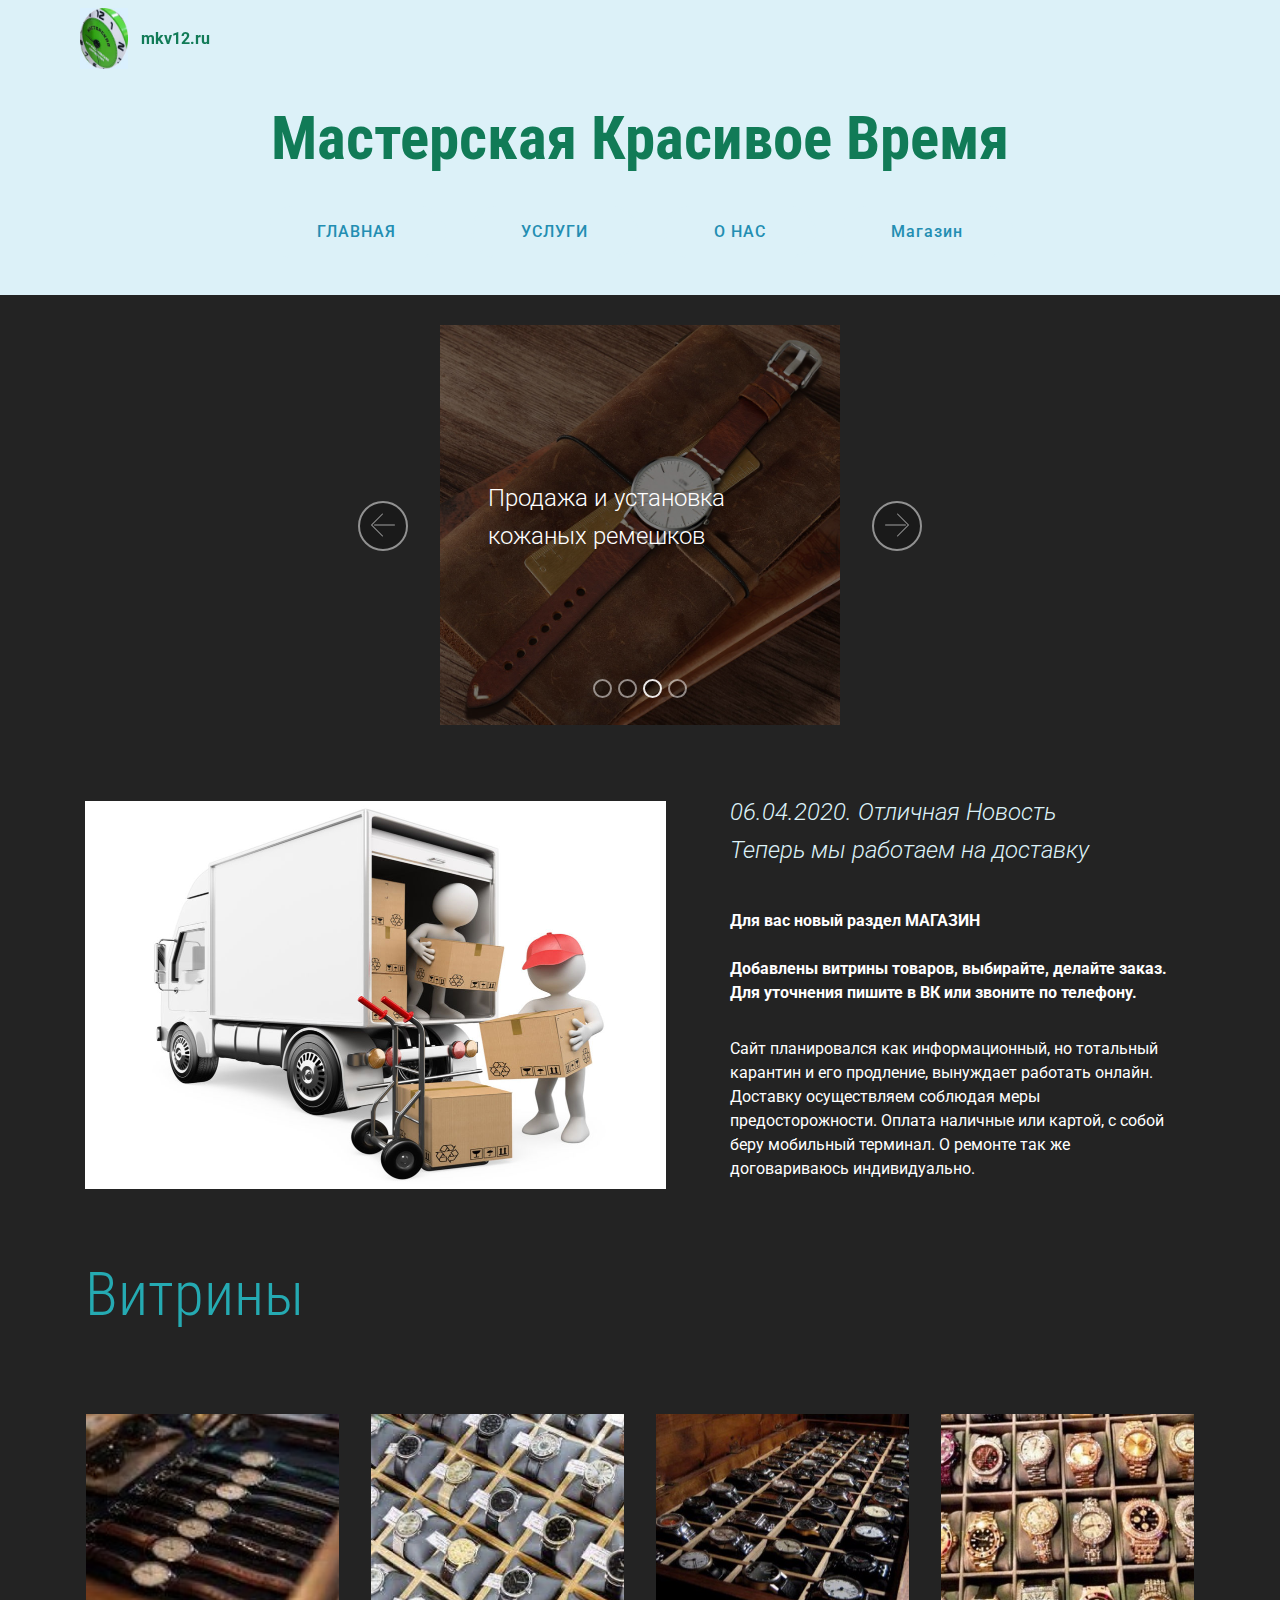
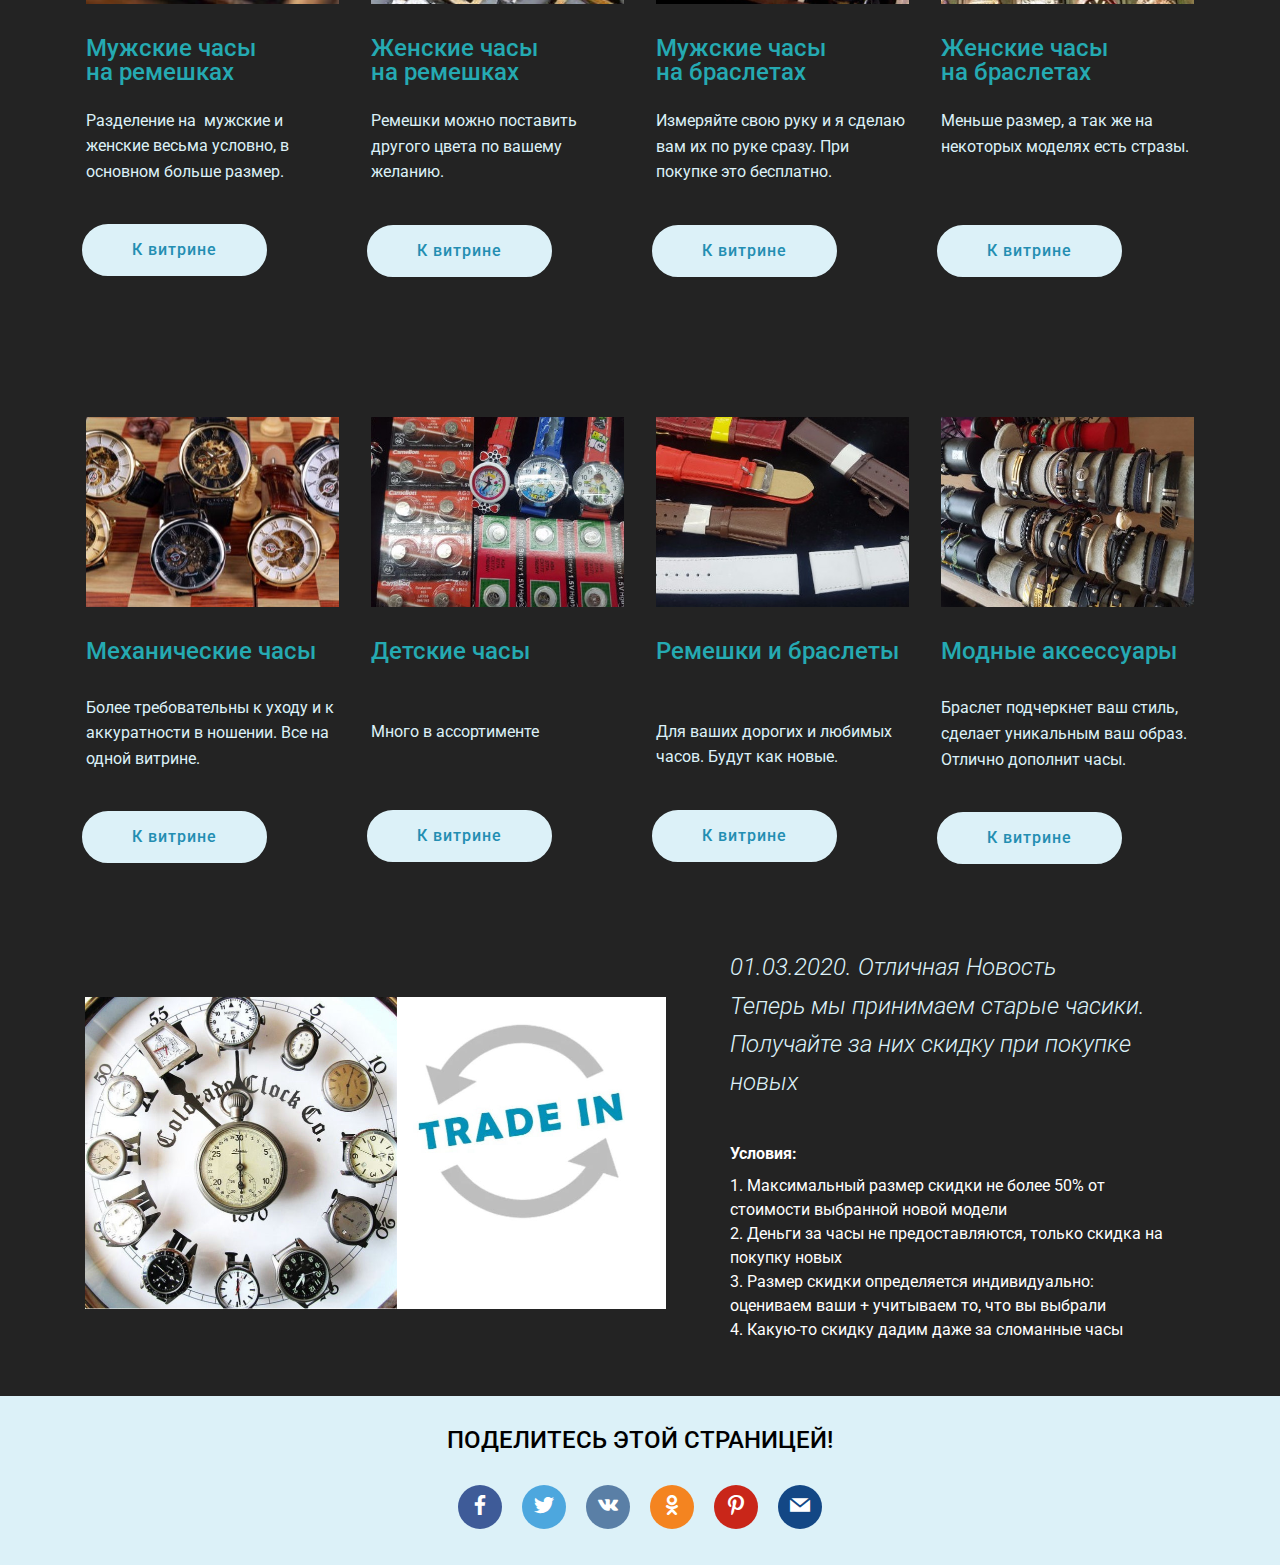
==== commit 92a4767d: "create github pages" ====
--- a/index.html
+++ b/index.html
@@ -67,7 +67,7 @@
     </nav>
 </section>
 
-<section class="engine"><a href="https://mobirise.info/t">free amp template</a></section><section class="header1 cid-rR72ZKuDvw" id="header16-3">
+<section class="engine"><a href="https://mobirise.info/y">free html web templates</a></section><section class="header1 cid-rR72ZKuDvw" id="header16-3">
 
     
 
@@ -105,7 +105,7 @@
     <div class="container">
         <div class="media-container-row">
             <div class="mbr-figure pr-lg-5" style="width: 130%;">
-              <img src="assets/images/-1162x1172.jpg" alt="" title="">
+              <img src="assets/images/1-1162x775.jpg" alt="" title="">
             </div>
             <div class="media-content px-3 align-self-center mbr-white py-2">
                     <p class="mbr-text testimonial-text mbr-fonts-style display-5">
--- a/assets/mobirise/css/mbr-additional.css
+++ b/assets/mobirise/css/mbr-additional.css
@@ -5762,6 +5762,140 @@
 .cid-rVmyf7u1nQ H2 {
   color: #25aab2;
 }
+.cid-rVxF3QGkwi {
+  padding-top: 30px;
+  padding-bottom: 30px;
+  background-color: #232323;
+}
+.cid-rVxF3QGkwi .title {
+  padding-bottom: 2.5rem;
+}
+.cid-rVxF3QGkwi h4 {
+  width: 85%;
+  font-weight: 500;
+  margin-bottom: 0;
+}
+.cid-rVxF3QGkwi .bottom-line p {
+  color: #dcf1f8;
+}
+.cid-rVxF3QGkwi .card-wrapper {
+  background-color: #ffffff;
+  background-color: transparent;
+  position: relative;
+  justify-content: unset;
+}
+.cid-rVxF3QGkwi .card-wrapper .card-box {
+  width: 100%;
+}
+.cid-rVxF3QGkwi .card-wrapper .card-box .wrapper {
+  height: 100%;
+  display: flex;
+  flex-direction: column;
+  justify-content: center;
+  align-items: flex-start;
+}
+.cid-rVxF3QGkwi .card-wrapper .card-box .wrapper .top-line {
+  width: 100%;
+  display: flex;
+  justify-content: space-between;
+  align-items: center;
+}
+.cid-rVxF3QGkwi .card-wrapper .card-box .wrapper .bottom-line {
+  width: 85%;
+}
+@media (max-width: 767px) {
+  .cid-rVxF3QGkwi .card-wrapper .card-box .wrapper .bottom-line {
+    width: 100%;
+  }
+  .cid-rVxF3QGkwi .card-wrapper .card-box .wrapper .bottom-line p {
+    text-align: center;
+    margin: 1rem 0 0 0;
+  }
+}
+@media (max-width: 767px) {
+  .cid-rVxF3QGkwi .card.pb-5 {
+    padding-bottom: 2rem !important;
+  }
+  .cid-rVxF3QGkwi .wrapper {
+    padding-top: 1rem;
+  }
+}
+.cid-rVxF3QGkwi .card-title {
+  color: #25aab2;
+}
+.cid-rVxF3QGkwi .cost {
+  color: #dcf1f8;
+}
+.cid-rVxF3QGkwi H2 {
+  color: #25aab2;
+}
+.cid-rVxHB2fMTL {
+  padding-top: 30px;
+  padding-bottom: 30px;
+  background-color: #232323;
+}
+.cid-rVxHB2fMTL .title {
+  padding-bottom: 2.5rem;
+}
+.cid-rVxHB2fMTL h4 {
+  width: 85%;
+  font-weight: 500;
+  margin-bottom: 0;
+}
+.cid-rVxHB2fMTL .bottom-line p {
+  color: #dcf1f8;
+}
+.cid-rVxHB2fMTL .card-wrapper {
+  background-color: #ffffff;
+  background-color: transparent;
+  position: relative;
+  justify-content: unset;
+}
+.cid-rVxHB2fMTL .card-wrapper .card-box {
+  width: 100%;
+}
+.cid-rVxHB2fMTL .card-wrapper .card-box .wrapper {
+  height: 100%;
+  display: flex;
+  flex-direction: column;
+  justify-content: center;
+  align-items: flex-start;
+}
+.cid-rVxHB2fMTL .card-wrapper .card-box .wrapper .top-line {
+  width: 100%;
+  display: flex;
+  justify-content: space-between;
+  align-items: center;
+}
+.cid-rVxHB2fMTL .card-wrapper .card-box .wrapper .bottom-line {
+  width: 85%;
+}
+@media (max-width: 767px) {
+  .cid-rVxHB2fMTL .card-wrapper .card-box .wrapper .bottom-line {
+    width: 100%;
+  }
+  .cid-rVxHB2fMTL .card-wrapper .card-box .wrapper .bottom-line p {
+    text-align: center;
+    margin: 1rem 0 0 0;
+  }
+}
+@media (max-width: 767px) {
+  .cid-rVxHB2fMTL .card.pb-5 {
+    padding-bottom: 2rem !important;
+  }
+  .cid-rVxHB2fMTL .wrapper {
+    padding-top: 1rem;
+  }
+}
+.cid-rVxHB2fMTL .card-title {
+  color: #25aab2;
+}
+.cid-rVxHB2fMTL .cost {
+  color: #dcf1f8;
+}
+.cid-rVxHB2fMTL H2 {
+  color: #25aab2;
+}
 .cid-rVimNLvOOY {
   padding-top: 30px;
   padding-bottom: 30px;
--- a/assets/mobirise/css/mbr-additional.css
+++ b/assets/mobirise/css/mbr-additional.css
@@ -5762,6 +5762,140 @@
 .cid-rVmyf7u1nQ H2 {
   color: #25aab2;
 }
+.cid-rVxF3QGkwi {
+  padding-top: 30px;
+  padding-bottom: 30px;
+  background-color: #232323;
+}
+.cid-rVxF3QGkwi .title {
+  padding-bottom: 2.5rem;
+}
+.cid-rVxF3QGkwi h4 {
+  width: 85%;
+  font-weight: 500;
+  margin-bottom: 0;
+}
+.cid-rVxF3QGkwi .bottom-line p {
+  color: #dcf1f8;
+}
+.cid-rVxF3QGkwi .card-wrapper {
+  background-color: #ffffff;
+  background-color: transparent;
+  position: relative;
+  justify-content: unset;
+}
+.cid-rVxF3QGkwi .card-wrapper .card-box {
+  width: 100%;
+}
+.cid-rVxF3QGkwi .card-wrapper .card-box .wrapper {
+  height: 100%;
+  display: flex;
+  flex-direction: column;
+  justify-content: center;
+  align-items: flex-start;
+}
+.cid-rVxF3QGkwi .card-wrapper .card-box .wrapper .top-line {
+  width: 100%;
+  display: flex;
+  justify-content: space-between;
+  align-items: center;
+}
+.cid-rVxF3QGkwi .card-wrapper .card-box .wrapper .bottom-line {
+  width: 85%;
+}
+@media (max-width: 767px) {
+  .cid-rVxF3QGkwi .card-wrapper .card-box .wrapper .bottom-line {
+    width: 100%;
+  }
+  .cid-rVxF3QGkwi .card-wrapper .card-box .wrapper .bottom-line p {
+    text-align: center;
+    margin: 1rem 0 0 0;
+  }
+}
+@media (max-width: 767px) {
+  .cid-rVxF3QGkwi .card.pb-5 {
+    padding-bottom: 2rem !important;
+  }
+  .cid-rVxF3QGkwi .wrapper {
+    padding-top: 1rem;
+  }
+}
+.cid-rVxF3QGkwi .card-title {
+  color: #25aab2;
+}
+.cid-rVxF3QGkwi .cost {
+  color: #dcf1f8;
+}
+.cid-rVxF3QGkwi H2 {
+  color: #25aab2;
+}
+.cid-rVxHB2fMTL {
+  padding-top: 30px;
+  padding-bottom: 30px;
+  background-color: #232323;
+}
+.cid-rVxHB2fMTL .title {
+  padding-bottom: 2.5rem;
+}
+.cid-rVxHB2fMTL h4 {
+  width: 85%;
+  font-weight: 500;
+  margin-bottom: 0;
+}
+.cid-rVxHB2fMTL .bottom-line p {
+  color: #dcf1f8;
+}
+.cid-rVxHB2fMTL .card-wrapper {
+  background-color: #ffffff;
+  background-color: transparent;
+  position: relative;
+  justify-content: unset;
+}
+.cid-rVxHB2fMTL .card-wrapper .card-box {
+  width: 100%;
+}
+.cid-rVxHB2fMTL .card-wrapper .card-box .wrapper {
+  height: 100%;
+  display: flex;
+  flex-direction: column;
+  justify-content: center;
+  align-items: flex-start;
+}
+.cid-rVxHB2fMTL .card-wrapper .card-box .wrapper .top-line {
+  width: 100%;
+  display: flex;
+  justify-content: space-between;
+  align-items: center;
+}
+.cid-rVxHB2fMTL .card-wrapper .card-box .wrapper .bottom-line {
+  width: 85%;
+}
+@media (max-width: 767px) {
+  .cid-rVxHB2fMTL .card-wrapper .card-box .wrapper .bottom-line {
+    width: 100%;
+  }
+  .cid-rVxHB2fMTL .card-wrapper .card-box .wrapper .bottom-line p {
+    text-align: center;
+    margin: 1rem 0 0 0;
+  }
+}
+@media (max-width: 767px) {
+  .cid-rVxHB2fMTL .card.pb-5 {
+    padding-bottom: 2rem !important;
+  }
+  .cid-rVxHB2fMTL .wrapper {
+    padding-top: 1rem;
+  }
+}
+.cid-rVxHB2fMTL .card-title {
+  color: #25aab2;
+}
+.cid-rVxHB2fMTL .cost {
+  color: #dcf1f8;
+}
+.cid-rVxHB2fMTL H2 {
+  color: #25aab2;
+}
 .cid-rVimNLvOOY {
   padding-top: 30px;
   padding-bottom: 30px;
